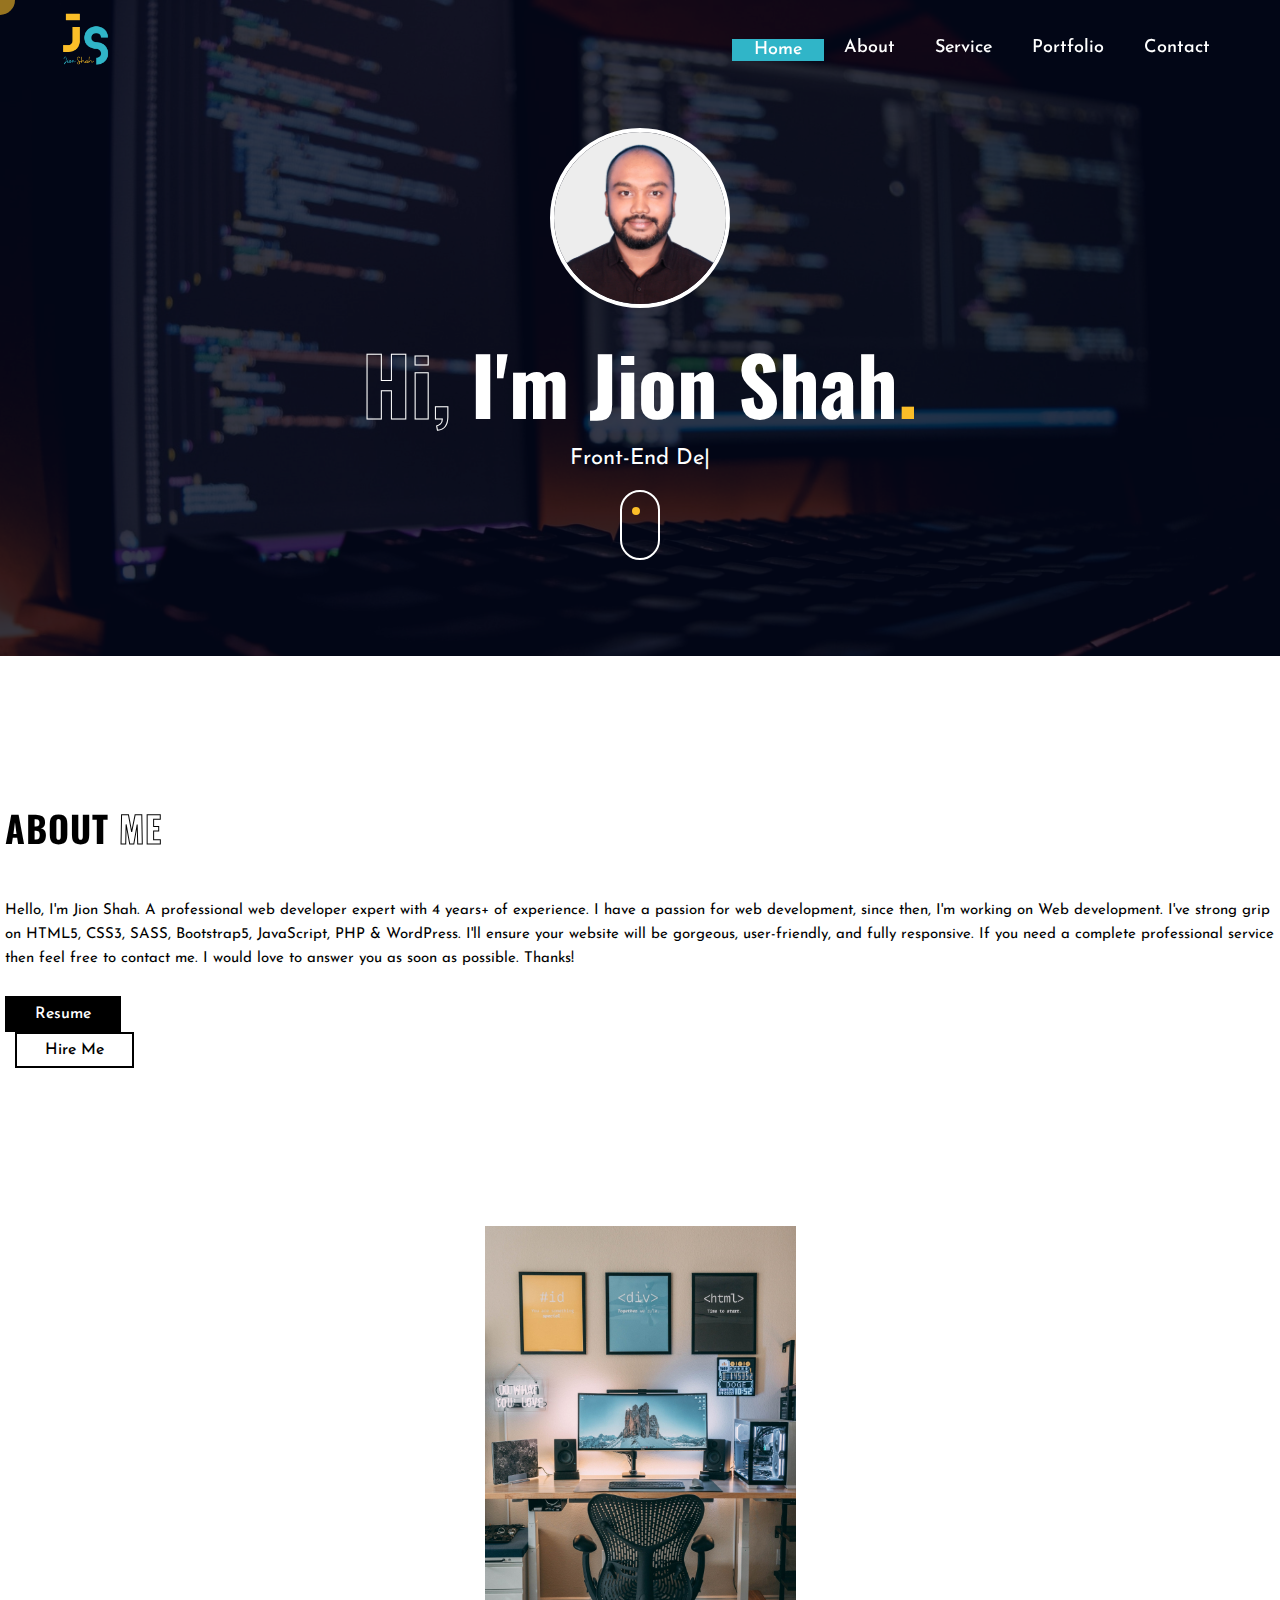
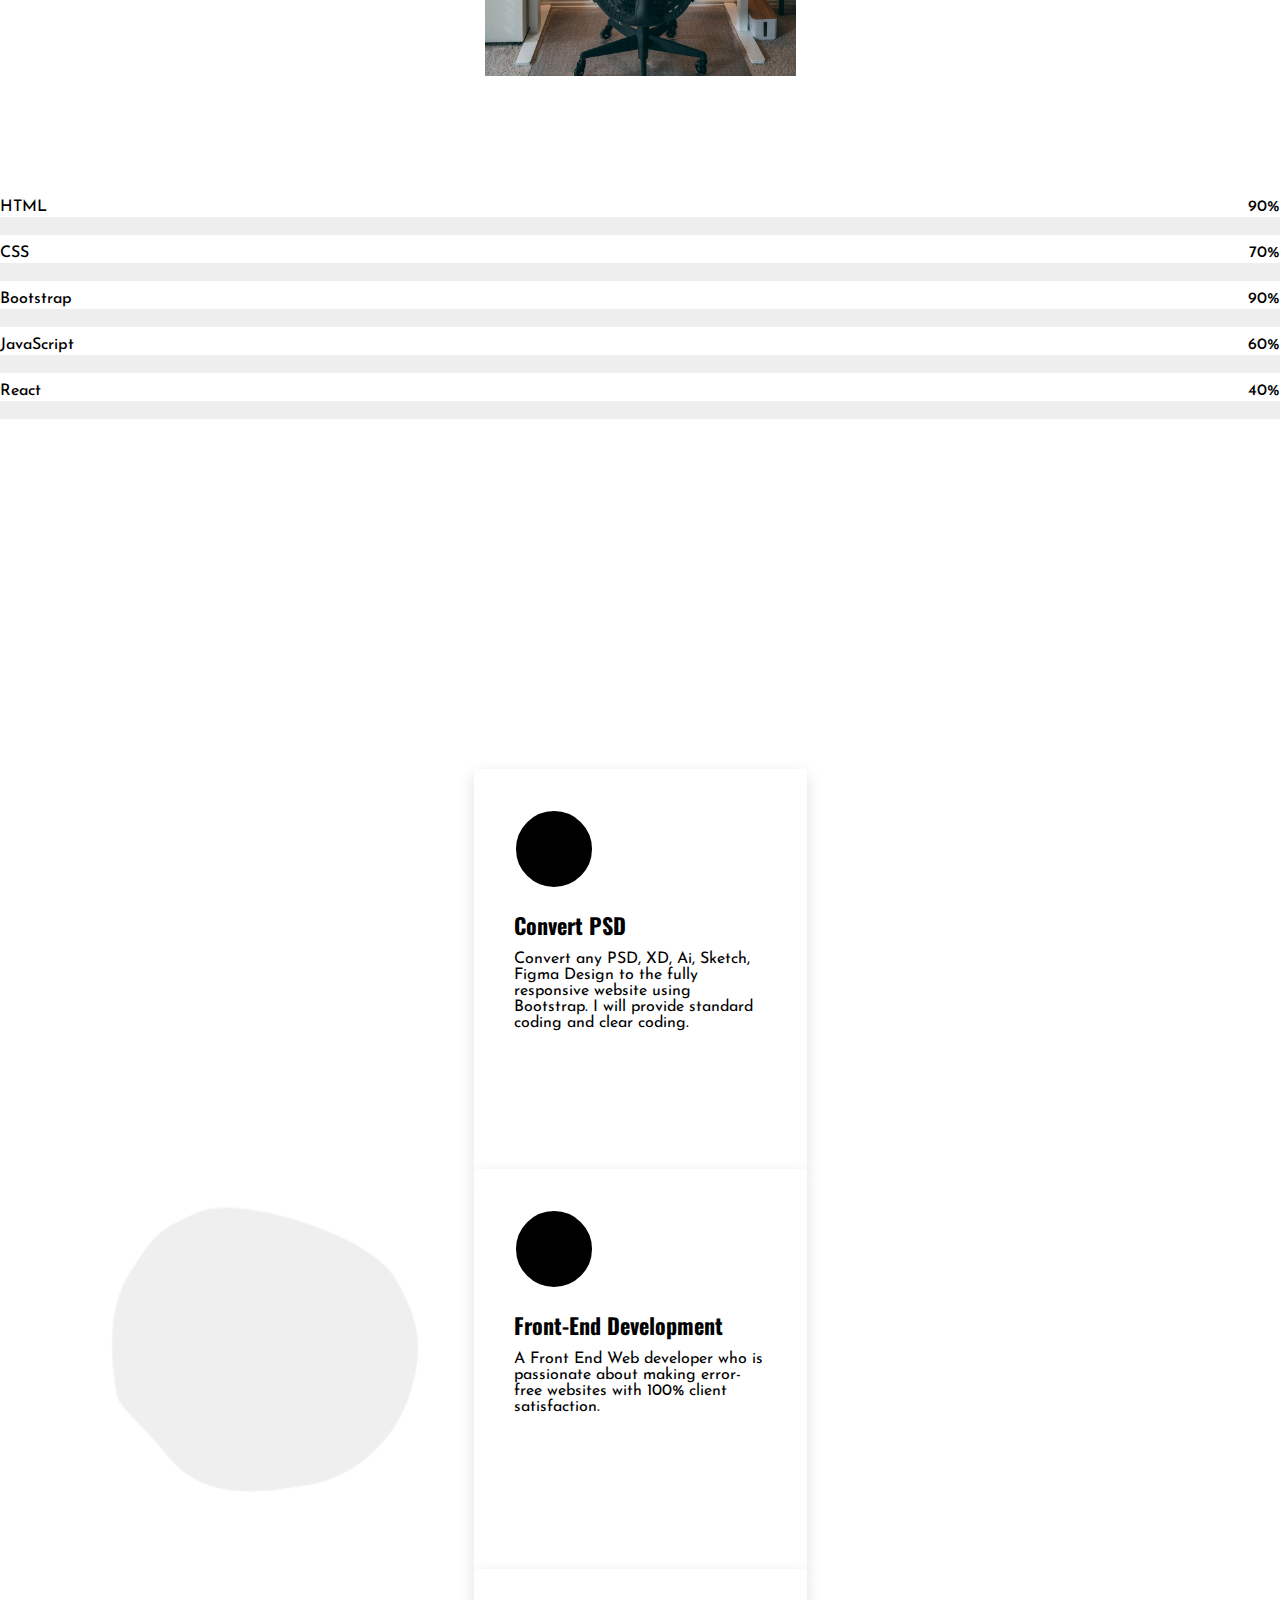
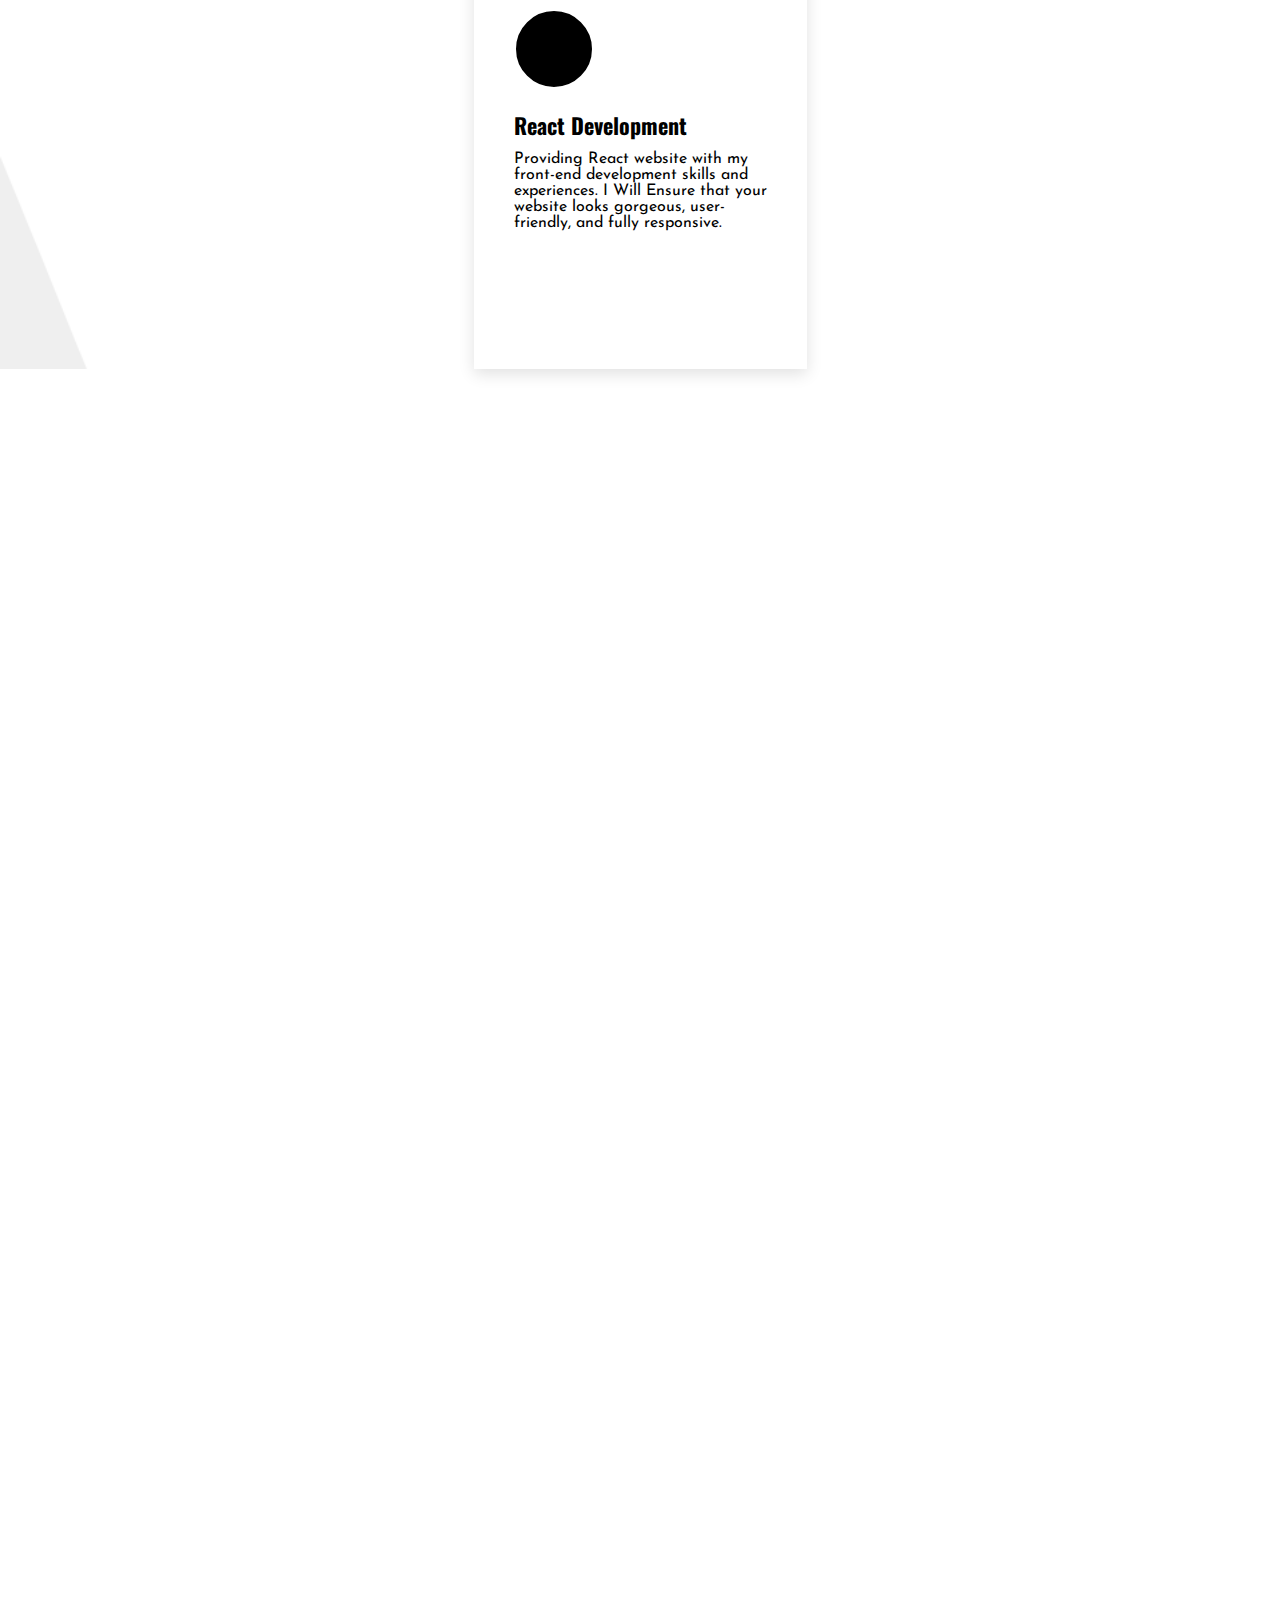
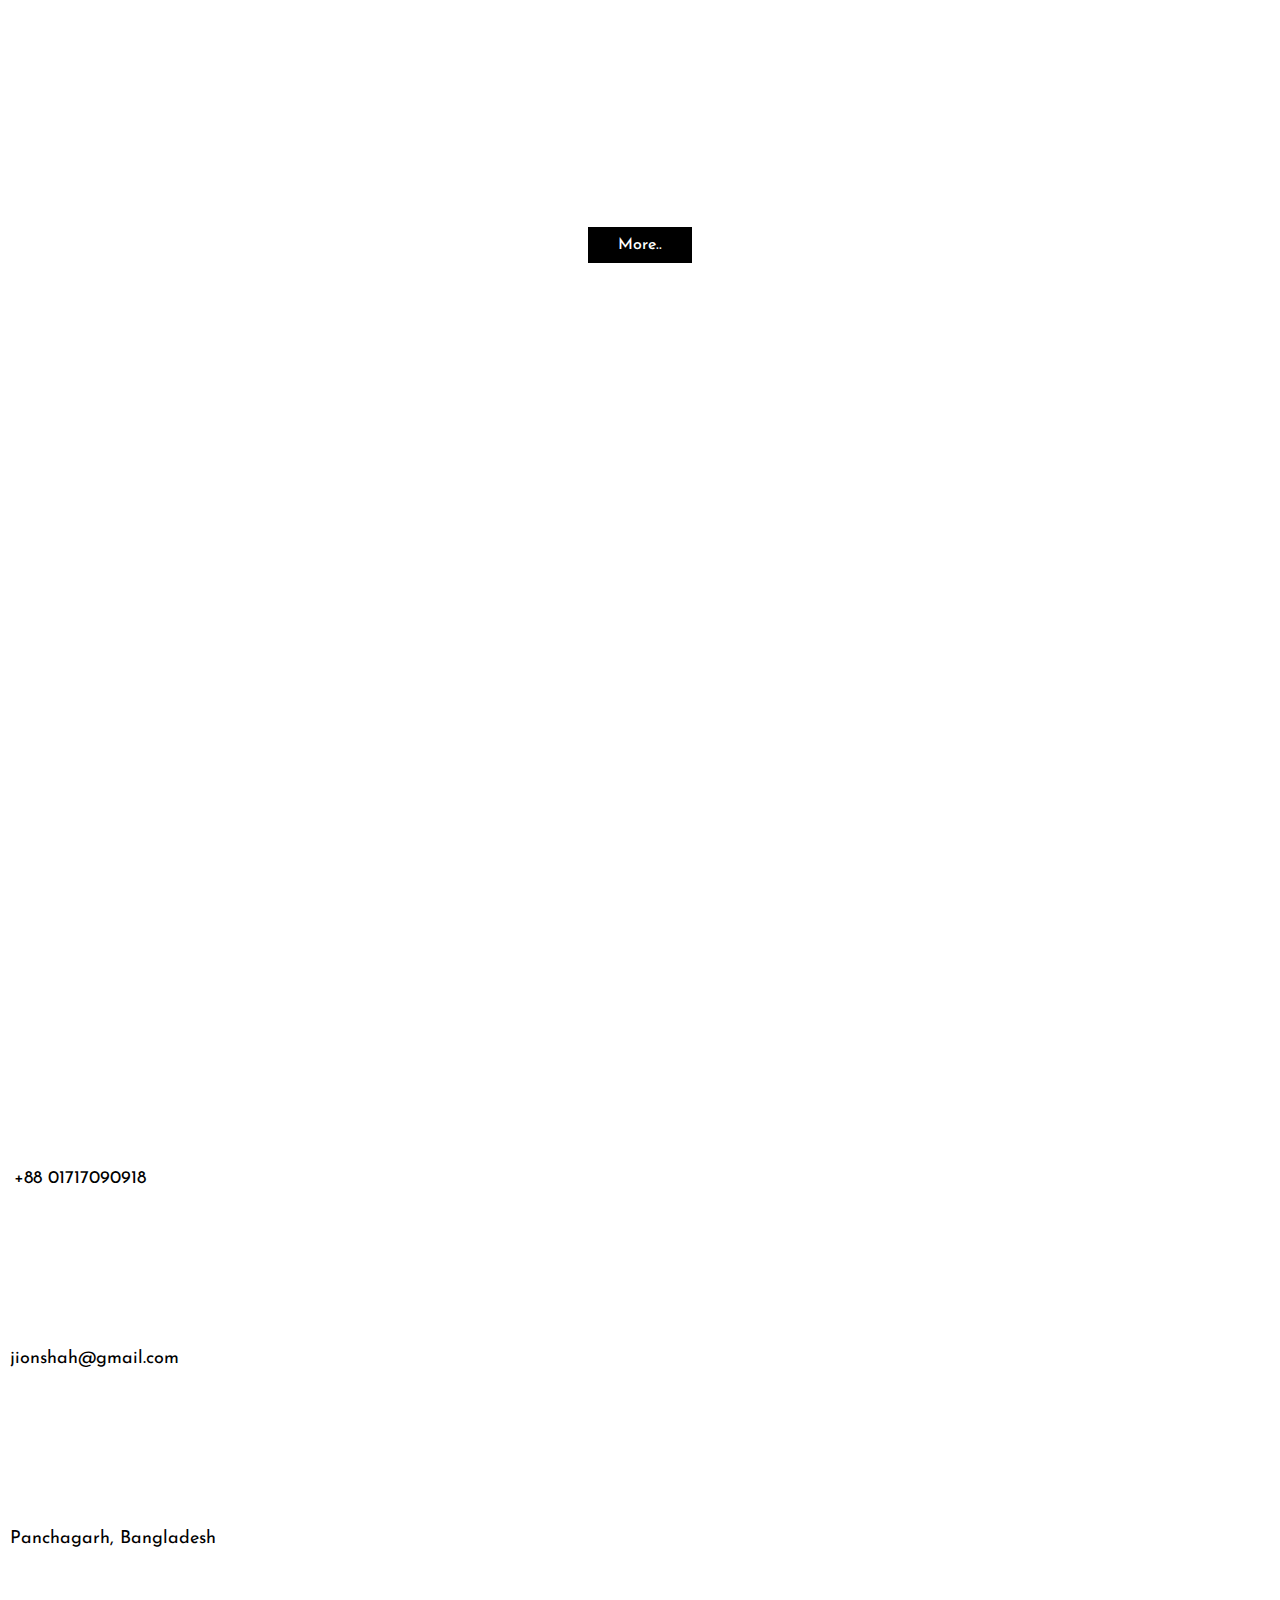
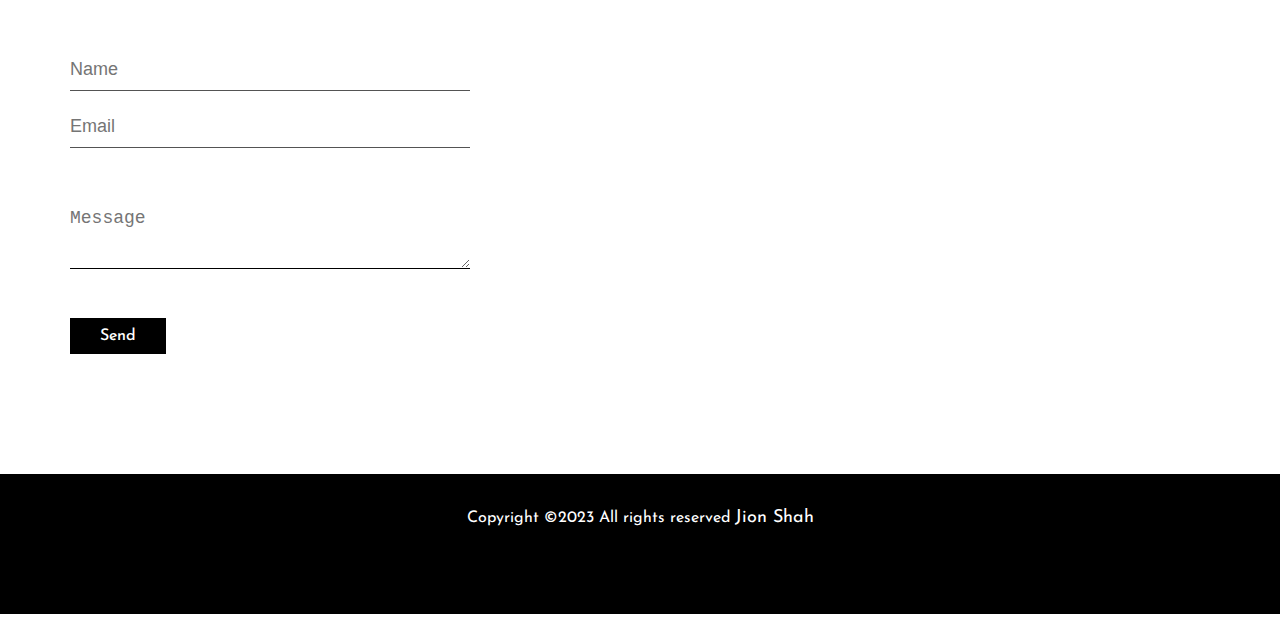
==== index.html @ 7e067d0f "portfolio" ====
<!DOCTYPE html>
<html lang="en">
  <head>
    <meta charset="utf-8" />
    <meta name="viewport" content="width=device-width, initial-scale=1" />
    <title>Jion Shah</title>
    <!-- Swiper CSS -->
    <link rel="stylesheet" href="css/swiper-bundle.min.css">
    <!-- CSS -->
    <link rel="stylesheet" href="css/Global.css" />
    <link rel="stylesheet" href="css/Nav.css" />
    <link rel="stylesheet" href="css/Main.css" />
    <link rel="stylesheet" href="css/About.css" />
    <link rel="stylesheet" href="css/Service.css" />
    <link rel="stylesheet" href="css/Portfolio.css" />
    <link rel="stylesheet" href="css/Testimonials.css" />
    <link rel="stylesheet" href="css/Contact.css" />
    <link rel="stylesheet" href="css/Footer.css" />
    <!-- Fav Icon -->
    <link
    rel="shortcut icon"
    href="assets/image/logo/Logo.png"
    type="image/x-icon"
    />
    <!-- Bootstrap -->
    <link
    href="https://cdn.jsdelivr.net/npm/bootstrap@5.2.2/dist/css/bootstrap.min.css"
    rel="stylesheet"
    integrity="sha384-Zenh87qX5JnK2Jl0vWa8Ck2rdkQ2Bzep5IDxbcnCeuOxjzrPF/et3URy9Bv1WTRi"
    crossorigin="anonymous"
    />
    <!-- Font Awesome -->
    <link rel="stylesheet" href="https://cdnjs.cloudflare.com/ajax/libs/font-awesome/6.4.0/css/all.min.css" integrity="sha512-iecdLmaskl7CVkqkXNQ/ZH/XLlvWZOJyj7Yy7tcenmpD1ypASozpmT/E0iPtmFIB46ZmdtAc9eNBvH0H/ZpiBw==" crossorigin="anonymous" referrerpolicy="no-referrer" />
    <!-- AOS -->
    <link rel="stylesheet" href="https://unpkg.com/aos@next/dist/aos.css" />
    <!-- Google_Font -->
    <link rel="preconnect" href="https://fonts.googleapis.com">
    <link rel="preconnect" href="https://fonts.gstatic.com" crossorigin>
    <link href="https://fonts.googleapis.com/css2?family=Josefin+Sans:wght@400;500&family=Oswald:wght@500;700&display=swap" rel="stylesheet">
  </head>
  <body>
    <!-- preloader -->
    <div id="preloader"></div>
    <!-- NAVBAR START -->
    <header id="navbar">
      <div class="Brand">
        <a href="#">
          <img src="./assets/image/logo/Logo.png" alt="">
        </a>
      </div>
      <div class="menu">
        <div class="btn">
          <i class="fas fa-times close-btn"></i>
        </div>
        <ul>
          <li class="links"><a href="#">Home</a></li>
          <li class="links"><a href="#about">About</a></li>
          <li class="links"><a href="#service">Service</a></li>
          <li class="links"><a href="#portfolio">Portfolio</a></li>
          <li class="links"><a href="#contact">Contact</a></li>
        </ul>
      </div>
      <div class="btn">
        <i class="fas fa-bars menu-btn"></i>
      </div>
    </header>
    <!-- NAVBAR END -->
    <!-- MAIN SECTION START -->
    <section id="home">
      <div class="bg_img">
        <div class="overlay">
          <div class="myImg">
            <img src="assets/image/Jion1.1OffWhite.png" alt="Jion" />
          </div>
          <div class="myImgText">
            <h1><span class="hi">Hi,</span> I'm Jion Shah<span class="dot">.</span></h1>
            <p><span class="effect"></span></p>
            <div class="s_icon">
              <a class="icon-scroll" href="#about"></a>
            </div>
          </div>
        </div>
      </div>
    </section>
    <!-- MAIN SECTION END -->
    <!-- ABOUT SECTION START -->
    <section id="about">
      <div class="container">
        <div class="row">
          <div class="col-lg-4 col-md-6">
            <div class="about">
              <div class="about_text">
                <h3 data-aos="fade-down">About <span>Me</span></h3>
                <span data-aos="fade-up" class="line0"></span>
                <span data-aos="fade-up" class="line"></span>
                <p>
                  Hello, I'm Jion Shah. A professional web developer expert with
                  4 years+ of experience. I have a passion for web development,
                  since then, I'm working on Web development. I've strong grip
                  on HTML5, CSS3, SASS, Bootstrap5, JavaScript, PHP & WordPress.
                  I'll ensure your website will be gorgeous, user-friendly, and
                  fully responsive. If you need a complete professional service
                  then feel free to contact me. I would love to answer you as
                  soon as possible. Thanks!
                </p>
                <div id="main_btn" class="d-inline-block">
                  <a href="https://jionshah01.github.io/jionshah.github.io/assets/Resume.pdf"><button class="main_btn">Resume</button></a>
                </div>
                <div id="solid_btn">
                  <a href="https://www.fiverr.com/users/jion_shah/seller_dashboard" target="_blank"><button class="solid_btn">Hire Me</button></a>
                </div>
              </div>
            </div>
          </div>

          <div class="col-lg-4 col-md-6 ap">
            <div id="about_pic">
              <div class="pic">
                <img src="assets/image/about_pic.jpg" alt="Photo" />
              </div>
            </div>
          </div>

          <div class="col-lg-4 col-md-6">
            <div class="skills">
              <div class="skill_item">
                <h3 data-aos="fade-down">Skills</h3>
                <span data-aos="fade-up" class="line0"></span>
                <span data-aos="fade-up" class="line"></span>

                <div class="skill_progress">
                  <div id="skill_section">
                    <div class="info">
                      <p>HTML</p>
                      <p>90%</p>
                    </div>
                    <div class="progress">
                      <div class="progress_bar" data-progress="90"></div>
                    </div>
                  </div>
                  <div id="skill_section">
                    <div class="info">
                      <p>CSS</p>
                      <p>70%</p>
                    </div>
                    <div class="progress">
                      <div class="progress_bar" data-progress="70"></div>
                    </div>
                  </div>
                  <div id="skill_section">
                    <div class="info">
                      <p>Bootstrap</p>
                      <p>90%</p>
                    </div>
                    <div class="progress">
                      <div class="progress_bar" data-progress="90"></div>
                    </div>
                  </div>
                  <div id="skill_section">
                    <div class="info">
                      <p>JavaScript</p>
                      <p>60%</p>
                    </div>
                    <div class="progress">
                      <div class="progress_bar" data-progress="60"></div>
                    </div>
                  </div>
                  <div id="skill_section">
                    <div class="info">
                      <p>React</p>
                      <p>40%</p>
                    </div>
                    <div class="progress">
                      <div class="progress_bar" data-progress="40"></div>
                    </div>
                  </div>
                </div>
              </div>
            </div>
          </div>
        </div>
      </div>
    </section>
    <!-- ABOUT SECTION END -->
    <!-- SERVICE SECTION START -->
    <section id="service">
        <div class="container">
          <div class="service">
            <h3 data-aos="fade-down" ><span>My</span> Service</h3>
            <span data-aos="fade-up" class="mid_line0"></span>
            <span data-aos="fade-up" class="mid_line"></span>
              <div class="service_all_box">
                <div class="row">
                  <div class="col-lg-4 col-md-12">
                    <div class="box"> 
                      <i class="fa-sharp fa-solid fa-palette"></i>
                      <div class="content">
                        <h4>Convert PSD</h3>
                        <p>Convert any PSD, XD, Ai, Sketch, Figma Design to the fully responsive website using Bootstrap. I will provide standard coding and clear coding.</p>
                      </div>
                    </div>
                  </div>
                  <div class="col-lg-4 col-md-12">
                    <div class="box">
                      <i class="fa-solid fa-code"></i>
                      <div class="content">
                        <h4>Front-End Development</h3>
                        <p>A Front End Web developer who is passionate about making error-free websites with 100% client satisfaction.</p>
                      </div>
                    </div>
                  </div>
                  <div class="col-lg-4 col-md-12">
                    <div class="box">
                      <i class="fa-brands fa-react"></i>
                      <div class="content">
                        <h4>React Development</h3>
                        <p>Providing React website with my front-end development skills and experiences. I Will Ensure that your website looks gorgeous, user-friendly, and fully responsive.</p>
                      </div>
                    </div>
                  </div>
                </div>
              </div>
          </div>
        </div>
      </section>
        <!-- SERVICE SECTION END -->
        <!-- PORTFOLIO SECTION START -->
    <section id="portfolio">
        <div class="container">
          <div class="portfolio">
            <h3 data-aos="fade-down">Por<span>tfo</span>lio</h3>
            <span data-aos="fade-up" class="mid_line0"></span>
            <span data-aos="fade-up" class="mid_line"></span>
            <div class="isotope">
              <div class="row">
                <div class="col-xl-12">
                  <div class="portfolio_menu">
                    <!-- <button class="active" data-filter="*">All</button>
                    <button data-filter=".latest">Latest</button>
                    <button data-filter=".personal">Personal</button>
                    <button data-filter=".ecommerce">E-commerce</button>
                    <button data-filter=".business">Business</button>
                    <button data-filter=".blog">Blog</button>
                    <button data-filter=".portfolio">Portfolio</button> -->
                  </div>
                </div>
              </div>
              <div class="row grid">
                <div class="col-xl-4 col-md-6 grid-item latest" data-aos="fade-up">
                  <div class="portfolio-img mb-5">
                    <div class="scroll-img">
                      <div class="img img5">
                        <div class="overlay">
                          <a href="https://djabba.dk/" target="_blank" class="button">Live Demo</a>
                        </div>
                      </div>
                    </div>
                  </div>
                </div>
                <div class="col-xl-4 col-md-6 grid-item latest" data-aos="fade-up">
                  <div class="portfolio-img mb-5">
                    <div class="scroll-img">
                      <div class="img img6">
                        <div class="overlay">
                          <a href="https://stemy.io/" target="_blank" class="button">Live Demo</a>
                        </div>
                      </div>
                    </div>
                  </div>
                </div>
                <div class="col-xl-4 col-md-6 grid-item latest" data-aos="fade-up">
                  <div class="portfolio-img mb-5">
                    <div class="scroll-img">
                      <div class="img img7">
                        <div class="overlay">
                          <a href="https://jionshah01.github.io/devsdot.github.io" target="_blank" class="button">Live Demo</a>
                        </div>
                      </div>
                    </div>
                  </div>
                </div>
              </div>
              <div id="main_btn" class="pbd">
                <a href="https://jionshah01.github.io/jionshah.github.io/morePortfolio.html"><button class="main_btn">More..</button></a>
              </div>
            </div>
          </div>
        </div>
      </section>
      <!-- PORTFOLIO SECTION END -->
      <!-- TESTIMONIALS SECTION START -->
      <div id="testimonials">
        <h3 data-aos="fade-down">Test<span>imon</span>ials</h3>
        <span data-aos="fade-up" class="mid_line0"></span>
        <span data-aos="fade-up" class="mid_line"></span>
        <div class="container">
          <div class="row">
            <div class="col-md-12">
              <div class="testimonial swiper mySwiper" data-aos="zoom-in">
                <div class="test-content swiper-wrapper">
                  <div class="slide swiper-slide">
                    <div class="test_detail">
                      <div class="img">
                        <img class="client" src="./assets/image/clients/abba.webp" alt="#">
                      </div>
                      <div class="test_text">
                        <i class="fa-solid fa-quote-left"></i><p>A VERY talented young guy that is very good at his work. He delivers extremely fast and does listen to your needs. I'm actually blown away. He is VERY good. I will definitely work with him next time I have something that has to be done.</p>
                        <h4>Abba</h4>
                        <div class="clientCountry">
                          <img src="assets/image/clients/denmark.svg" alt="BD">
                          <span>Denmark</span>
                        </div>
                      </div>
                    </div>
                  </div>
                  <div class="slide swiper-slide">
                    <div class="test_detail">
                      <div class="img">
                        <img class="client" src="./assets/image/clients/rashed Kamal.jpg" alt="#">
                      </div>
                      <div class="test_text">
                        <p>Jion is a talented front-end developer who is dedicated to delivering top-notch work to his clients. Throughout the development process, He was fast responsive, communicative, and dedicated to ensuring that my website looked and functioned perfectly. If you're looking for a front-end developer who is talented and reliable, and committed to finding solutions, and want maximum bang for the buck, Jion is The guy.</p>
                        <h4>Rashed Kamal</h4>
                        <div class="clientCountry">
                          <img src="assets/image/clients/malaysia.svg" alt="BD">
                          <span>Malaysia</span>
                        </div>
                      </div>
                    </div>
                  </div>
                  <div class="slide swiper-slide">
                    <div class="test_detail">
                      <div class="img">
                        <img class="client" src="./assets/image/clients/anik.jpg" alt="#">
                      </div>
                      <div class="test_text">
                        <i class="fa-solid fa-quote-left"></i><p>I recently worked with Jion on my website's front end, and I have to say, I was blown away by his expertise.  He has a keen eye for design and was able to find better ways to solve design-related issues that I hadn't even considered. Thanks, Jion, for all your hard work and dedication to bringing my website to life. My next personal portfolio website, I’ll get it developed with you. 
                          Looking forward to a long-term work commitment.</p>
                        <h4>Anik Mustafa</h4>
                        <div class="clientCountry">
                          <img src="assets/image/clients/bd.svg" alt="BD">
                          <span>Bangladesh</span>
                        </div>
                      </div>
                    </div>
                  </div>
                </div>
                  <div class="swiper-button-next nav-btn"></div>
                  <div class="swiper-button-prev nav-btn"></div>
                  <div class="swiper-pagination"></div>
              </div>
            </div>
          </div>
        </div>         
      </div>
      <!-- TESTIMONIALS SECTION END -->
      <!-- CONTACT SECTION START -->
    <section id="contact">
      <h3 data-aos="fade-down">Get <span>in</span> touch</h3>
      <span data-aos="fade-up" class="mid_line0"></span>
      <span data-aos="fade-up" class="mid_line"></span>
      <div class="container">
        <div class="row contact">
          <div class="col-lg-6 col-md-12">
            <div class="contact_left">
              <div class="contact_info">
                <span>
                  <i class="fa-solid fa-mobile-button"></i>
                  <a href="">+88 01717090918</a>
                </span>
                <span>
                  <i class="fa-sharp fa-solid fa-envelope-open-text"></i>
                  <a href="">jionshah@gmail.com</a>
                </span>
                <span>
                  <i class="fa-sharp fa-solid fa-location-dot"></i>
                  <a href="">Panchagarh, Bangladesh</a>
                </span>
              </div>
            </div>
          </div>
          <div class="col-lg-6 col-md-12">
            <div class="contact_form">
              <form action="https://formsubmit.co/jionshah@gmail.com" method="POST">
              <!-- <form action="https://formsubmit.co/el/moriti" method="POST"> -->
                <!-- <div class="name"> -->
                  <input type="text" name="Name" placeholder="Name" required/>
                <!-- </div> -->
                <!-- <div class="email"> -->
                  <input type="email" name="Email" placeholder="Email" required/>
                <!-- </div> -->
                <!-- <div class="massage"> -->
                  <textarea name="Message" type="message" cols="30" rows="3" placeholder="Message"></textarea>
                <!-- </div> -->
                <div id="main_btn">
                  <!-- <a href=""> -->
                    <button type="submit" class="main_btn" target="_blank">Send</button>
                  <!-- </a> -->
                </div>
              </form>
            </div>
          </div>
        </div>
      </div>
    </section>
    <!-- CONTACT SECTION END -->
    <!-- BOTTOM CORNER ARROW -->
    <div class="btm_corner_arrow">
      <a class="gotopbtn" href="#"><i class="fa-solid fa-arrow-up"></i></a>
    </div>
    <!-- FOTER START -->
    <section id="footer">
      <div class="row footer_part">
        <div class="col-md-12">
          <div class="social_links">
            <a
              href="https://web.facebook.com/jionshah01?mibextid=LQQJ4d&_rdc=1&_rdr"
              target="_blank"
              ><i class="fa-brands fa-facebook-f"></i
            ></a>
            <a href="https://www.instagram.com/jionshah/" target="_blank"
              ><i class="fa-brands fa-instagram"></i
            ></a>
            <a href="https://twitter.com/jionshah01" target="_blank"
              ><i class="fa-brands fa-twitter"></i
            ></a>
            <a href="https://www.linkedin.com/in/jionshah01/" target="_blank"
              ><i class="fa-brands fa-linkedin-in"></i
            ></a>
          </div>
          <div class="up">
            <p>
              Copyright &copy;2023 All rights reserved <a target="_blank" href="https://www.fiverr.com/users/jion_shah">Jion Shah</a>
            </p>
          </div>
        </div>
      </div>
    </section>
    <!-- FOTER END -->

    <!-- 
    - #CUSTOM CURSOR
  -->

    <div class="cursor" data-cursor></div>

    <!-- Swiper JS -->
    <script src="js/swiper-bundle.min.js"></script>

    <!-- Jquary CDN -->
    <script
      src="https://code.jquery.com/jquery-3.6.1.js"
      integrity="sha256-3zlB5s2uwoUzrXK3BT7AX3FyvojsraNFxCc2vC/7pNI="
      crossorigin="anonymous"
    ></script>
    <!-- Writing text Effect -->
    <script src="js/typed.min.js"></script>
    <!-- isotope -->
    <script src="js/isotope.pkgd.min.js"></script>
    <!-- JavaScript -->
    <script src="js/script.js"></script>

    <!-- Typing Effect -->
    <script>
      let typed = new Typed(".effect", {
        strings: ["Front-End Developer.", "React Developer.", "Freelancer."],
        typeSpeed: 50,
        backSpeed: 50,
        loop: true,
      });
    </script>

    <!-- ASO Data -->
    <script src="https://unpkg.com/aos@next/dist/aos.js"></script>
    <script>
      AOS.init({
        offset: 80,
        duration: "600",
      });
    </script>

    <!-- Bootstrap -->
    <script
      src="https://cdn.jsdelivr.net/npm/bootstrap@5.2.2/dist/js/bootstrap.bundle.min.js"
      integrity="sha384-OERcA2EqjJCMA+/3y+gxIOqMEjwtxJY7qPCqsdltbNJuaOe923+mo//f6V8Qbsw3"
      crossorigin="anonymous"
    ></script>
    <!-- preloader -->
    <script>
      var loader = document.getElementById("preloader");
        window.addEventListener("load", function(){
          loader.style.display = "none";
        })
    </script>
  </body>
</html>
---- css/Global.css ----
html {
  scroll-behavior: smooth;
}
/* Define Some Variable */
:root {
  --primary-color: #01d28e;
  --sky-color: #30B5C8;
  --yellow-color: #FBBE28;
  --ash-color: #eeeeee;
  --black-color: #000000;
  --white-color: #ffffff;
}
* {
  margin: 0;
  padding: 0;
  box-sizing: border-box;
}
h1,
h2,
h3,
h4,
h5,
h6 {
  margin: 0;
  padding: 0;
  font-family: 'Oswald', sans-serif;
}
a {
  text-decoration: none !important;
}
p,
a,
li,
button {
  margin: 0;
  padding: 0;
  font-family: 'Josefin Sans', sans-serif;
}
/* BUTTON START */
#solid_btn {
  display: inline-block;
  margin-left: 10px;
}
#solid_btn .solid_btn {
  border: 2px solid var(--black-color);
  color: var(--black-color);
  background: var(--white-color);
  padding: 8px 28px;
  font-size: 16px;
  border-radius: 0;
  font-weight: 500;
}
#main_btn .main_btn {
  border: 2px solid var(--black-color);
  color: var(--black-color);
  background: var(--black-color);
  padding: 8px 28px;
  font-size: 16px;
  border-radius: 0;
  transition: ease-out 0.3s;
  position: relative;
  z-index: 1;
  font-weight: 500;
}
button.main_btn:hover {
  cursor: pointer;
  border: 2px solid var(--black-color);
}
#main_btn .main_btn {
  color: var(--white-color);
  transition: 0.3s;
}
#main_btn .main_btn:hover {
  color: var(--black-color);
}
.main_btn::before {
  content: "";
  transition: 0.5s all ease;
  position: absolute;
  top: 0;
  left: 50%;
  right: 50%;
  bottom: 0;
  opacity: 0;
  background-color: var(--white-color);
}
.main_btn:hover:before {
  transition: 0.5s all ease;
  left: 0;
  right: 0;
  opacity: 1;
  z-index: -1;
}
/* BUTTON END */

.line0 {
  height: 3px;
  width: 90px;
  display: block;
  background-color: var(--black-color);
  text-align: center;
  margin-bottom: 10px;
  margin-top: 4px;
}
.line {
  height: 3px;
  width: 50px;
  display: block;
  background-color: var(--black-color);
  text-align: center;
}
.mid_line0 {
  height: 3px;
  width: 140px;
  display: block;
  background-color: var(--black-color);
  margin: auto;
  margin-top: 4px;
}
.mid_line {
  height: 3px;
  width: 60px;
  display: block;
  background-color: var(--black-color);
  margin: auto;
  margin-top: 10px;
}
/* BOTTOM CORNER ARROW */
.gotopbtn {
  position: fixed;
  width: 50px;
  height: 50px;
  background: var(--sky-color);
  bottom: 15px;
  right: 30px;
  text-align: center;
  line-height: 50px;
  color: #fff;
  font-size: 22px;
  box-shadow: 0 5px 15px rgba(0, 0, 0, 0.2);
  opacity: 0;
  transition: all 0.5s;
}
.gotopbtn i{
  line-height: 1.8;
} 
.btm_corner_arrow a:hover {
  color: #fff;
}
.gotopbtn.active {
  bottom: 30px;
  opacity: 1;
}
#preloader{
  background: #000 url(../assets/image/preloader.gif) no-repeat center center;
  background-size: 30%;
  height: 100vh;
  width: 100%;
  position: fixed;
  z-index: 1000;
}
.cursor {
  display: block;
  position: fixed;
  top: 0;
  left: 0;
  width: 30px;
  height: 30px;
  background-color: var(--yellow-color);
  border-radius: 50%;
  transform: translate(-50%, -50%);
  opacity: 0;
  pointer-events: none;
  z-index: 1000;
  transition: all .3s cubic-bezier(.165, .84, .44, 1);
}

body:hover .cursor { opacity: 0.6; }

body .cursor.hovered {
  transform: translate(-50%, -50%) scale(1.3);
  opacity: 0.75;
}
@media (max-width: 575px) {
  .gotopbtn {
    width: 36px;
    height: 36px;
    bottom: 10px;
    right: 20px;
    line-height: 40px;
    font-size: 18px;
  }
  .gotopbtn.active {
    bottom: 20px;
  }
}
---- css/Nav.css ----
#navbar {
  z-index: 999;
  position: fixed;
  top: 0;
  left: 0;
  width: 100%;
  display: flex;
  justify-content: space-between;
  align-items: center;
  padding: 5px 50px;
  transition: 0.6s;
  /* background-color: var(--white-color); */
}
/* From-JS */
#navbar.sticky {
  box-shadow: 0 5px 15px rgba(0, 0, 0, .12);
  padding: 0px 50px;
  background: var(--white-color);
}
#navbar.sticky .menu ul li a{
  color: var(--black-color);
}
#navbar .Brand img{
  width: 70px;
}
#navbar .menu {
  position: relative;
  display: flex;
  justify-content: center;
  align-items: center;
}
#navbar .menu ul {
  display: flex;
  list-style-type: none;
  margin-top: 15px;
}
#navbar .menu ul li a {
  position: relative;
  font-size: 18px;
  font-weight: 500;
  margin: 0 20px;
  color: var(--white-color);
}
/* #navbar .menu ul li a:after {
  content: "";
  position: absolute;
  background-color: var(--yellow-color);
  height: 3px;
  width: 0%;
  left: 0;
  bottom: -6px;
  transition: 0.3s;
}
#navbar .menu ul li a:hover:after {
  width: 100%;
}
#navbar .menu ul li a.active:after {
  width: 100%;
} */
#navbar .btn {
  color: var(--white-color);
  font-size: 25px;
  cursor: pointer;
  display: none;
  border: none;
}



.active{
  background: var(--sky-color);
  padding: 2px;
}





@media (max-width: 991px) {
  #navbar .Brand img {
    width: 65px;
  }
  #navbar .btn {
    display: block;
  }
  #navbar.sticky .btn{
    color: var(--black-color);
  }
  #navbar .menu {
    position: fixed;
    background: var(--white-color);
    flex-direction: column;
    width: 35%;
    height: 60vh;
    top: 0;
    right: -100%;
    padding: 80px 50px;
    transition: 0.5s;
    transition-property: right;
  }
  #navbar .menu ul {
    margin: 0;
    padding: 30px 0 0 0;
    display: inline;
  }
  #navbar .menu ul li {
    text-align: center;
  }
  #navbar .menu.active {
    right: 0;
  }
  #navbar .menu .close-btn {
    position: absolute;
    top: 0;
    right: 0;
    margin: 25px;
    color: var(--black-color);
  }
  #navbar .menu ul li a {
    color: var(--black-color);
    display: block;
    font-size: 20px;
    margin: 15px;
    padding: 0 10px;
  }
}
@media (max-width: 575px) {
  #navbar .Brand img {
    width: 50px;
  }
  #navbar {
    padding: 10px 20px;
  }
  #navbar.sticky {
    padding: 5px 20px;
  }
  #navbar .Brand a {
    font-size: 35px;
  }
  #navbar .menu ul li a {
    font-size: 16px;
    margin: 10px;
    padding: 0px 10px;
  }
  #navbar .menu {
    width: 40%;
    height: 45vh;
    padding: 55px 30px;
  }
}
---- css/Main.css ----
.bg_img {
  height: 41rem;
  background: url("../assets/image/Bg_Img_1.jpg");
  background-position: center;
  background-repeat: no-repeat;
  background-size: cover;
  background-attachment: fixed;
}

.overlay {
  /* background: rgba(34, 77, 194, 0.2); */
  background: rgba(2, 8, 27, 0.8);
  top: 0;
  left: 0;
  width: 100%;
  height: 100%;
}
.myImg {
  padding-top: 8rem;
}
.myImg img {
  height: 180px;
  width: 180px;
  border-radius: 50%;
  display: block;
  margin: auto;
  border: 4px solid var(--white-color);
}
.myImgText {
  margin-top: 1rem;
}
.myImgText span.hi {
  color: transparent;
  -webkit-text-stroke: 1px var(--white-color);
}
.myImgText span.dot {
  font-style: 5rem;
  font-weight: 700;
  color: var(--yellow-color);
}
.myImgText h1 {
  color: var(--white-color);
  display: block;
  text-align: center;
  font-size: 5rem;
  font-weight: 700;
}
.myImgText p {
  color: var(--white-color);
  display: block;
  text-align: center;
  font-size: 22px;
  margin-top: 5px;
}
/* MOUSE_SCROLL_START */
@import url("https://fonts.googleapis.com/css?family=Raleway");
.icon-scroll,
.icon-scroll::before {
  position: absolute;
  left: 50%;
  transform: translateX(-50%);
}
.icon-scroll {
  width: 40px;
  height: 70px;
  border: 2px solid var(--white-color);
  border-radius: 25px;
  cursor: pointer;
  margin-top: 20px;
}
.icon-scroll::before {
  content: "";
  width: 8px;
  height: 8px;
  background: var(--yellow-color);
  margin-left: -4px;
  top: 15px;
  border-radius: 50%;
  animation: 1.5s scroll cubic-bezier(0.65, -0.55, 0.25, 1.5) infinite;
}
@keyframes scroll {
  0% {
    opacity: 0;
    transform: translateY(0) scale(0.5);
  }
  10% {
    opacity: 1;
    transform: scale(1);
  }
  100% {
    opacity: 0;
    transform: translateY(30px) scale(0.5);
  }
}
@media (max-width: 575px) {
  .bg_img {
    height: 35rem;
  }
  .myImg img {
    height: 150px;
    width: 150px;
  }
  .myImg {
    padding-top: 6rem;
  }
  .myImgText h1 {
    font-size: 3rem;
  }
  .myImgText p {
    font-size: 18px;
  }
}
---- css/About.css ----
#about {
  min-height: 530px;
  padding: 120px 0 0 0;
}
#about .about {
  height: 450px;
  width: 100%;
}
#about .about .about_text {
  margin: 0 5px;
  padding-top: 25px;
}
#about .about_text h3 {
  margin: 0;
  padding: 0;
  font-size: 36px;
  color: var(--black-color);
  text-transform: uppercase;
  letter-spacing: 1px;
}
#about .about_text h3 > span {
  color: transparent;
  -webkit-text-stroke: 1px var(--black-color);
}
#about .about_text p {
  font-size: 15px;
  font-weight: 400;
  line-height: 1.6;
  margin: 25px 0;
}

#about #about_pic {
  height: 450px;
  width: 100%;
  text-align: center;
}
#about #about_pic .pic img {
  width: 311px;
}

#about .skills {
  height: 450px;
  width: 100%;
  /* background-color: violet; */
}
#about .skills .skill_item {
  padding-top: 25px;
}
#about .skills .skill_item .skill_progress {
  margin: 25px 0;
}
#about .skills h3 {
  margin: 0;
  padding: 0;
  font-size: 36px;
  color: var(--black-color);
  text-transform: uppercase;
  letter-spacing: 1px;
}
#about #skill_section {
  margin-bottom: 10px;
}
#about #skill_section .info {
  display: flex;
  justify-content: space-between;
}
#about #skill_section .info p {
  color: var(--black-color);
  font-size: 16px;
  font-weight: 500;
  margin: 0px 0px 2px 0px;
}
#about #skill_section .progress {
  width: 100%;
  height: 18px;
  border-radius: 0;
  background-color: var(--ash-color);
}
#about #skill_section .progress .progress_bar {
  width: 0;
  opacity: 0;
  background-color: var(--black-color);
  border-radius: 0;
  transition: all 0.5s;
}
@media (max-width: 991px) {
  #about .ap {
    display: none;
  }
}
@media (max-width: 380px) {
  #about .skills .skill_item {
    padding-top: 95px;
  }
}
---- css/Service.css ----
#service {
  background-image: url(../assets/image/Service_Bg2.png);
  min-height: 585px;
  width: 100%;
  background-position: center;
  background-repeat: no-repeat;
  background-size: cover;
  padding: 120px 0 0 0;
}
.service h3 {
  font-size: 36px;
  color: var(--black-color);
  margin: auto;
  text-align: center;
  text-transform: uppercase;
  letter-spacing: 1px;
}
.service h3 > span{
  color: transparent;
  -webkit-text-stroke: 1px var(--black-color);
}
.service .service_all_box {
  margin-top: 50px;
}
.service .box {
  width: 333px;
  height: 400px;
  padding: 40px;
  background: var(--white-color);
  box-shadow: 0 5px 15px rgba(0, 0, 0, .12);
  border-radius: 0px;
  margin: 20px;
  overflow: hidden;
  cursor: pointer;
  margin: auto;
}
.service .box i {
  width: 80px;
  height: 80px;
  color: var(--white-color);
  background: var(--black-color);
  font-size: 32px;
  display: flex;
  justify-content: center;
  align-items: center;
  border-radius: 50%;
  transition: 1s;
  border: 2px solid var(--white-color);
}
.service .box:nth-child(1) i {
  box-shadow: 0 0 0 0 var(--black-color);
  background: var(--black-color);
}
.service .box:nth-child(1):hover i {
  /* box-shadow: 0 0 0 400px var(--primary-color); */
  box-shadow: 0 0 0 400px var(--black-color);
}
.service .box .content {
  position: relative;
  z-index: 1;
  color: var(--black-color);
  transition: 0.5s;
}
.service .box:hover .content {
  color: var(--white-color);
}
.service .box h4 {
  font-size: 22px;
  margin: 20px 0 10px 0;
  padding: 0;
}
.service .box p {
  font-size: 16px;
}
@media (max-width: 1199px) {
  .service .box {
    width: 300px;
  }
  .service .box {
    padding: 25px;
  }
}
@media (max-width: 991px) {
  #service {
    min-height: 85rem;
  }
  .service .box {
    margin-bottom: 35px;
  }
}
---- css/Portfolio.css ----
#portfolio {
  padding: 120px 0 0 0;
}
#portfolio .portfolio h3 > span{
  color: transparent;
  -webkit-text-stroke: 1px var(--black-color);
}
#portfolio .portfolio h3 {
  font-size: 36px;
  color: var(--black-color);
  margin: auto;
  text-align: center;
  text-transform: uppercase;
  letter-spacing: 1px;
}
#portfolio .isotope .portfolio_menu {
  margin: 45px 0;
  text-align: center;
}
#portfolio .isotope .portfolio_menu button {
  color: var(--black-color);
  border: 0;
  background: var(--ash-color);
  font-size: 16px;
  font-weight: 500;
  padding: 5px 15px;
  margin: 0 10px;
}
#portfolio .isotope .portfolio_menu button.active {
  color: var(--white-color);
  background-color: var(--black-color);
}
.portfolio-img .scroll-img {
  margin: 20px;
  background-color: var(--black-color);
  border: 2px solid var(--black-color);
  overflow: hidden;
  position: relative;
  cursor: pointer;
  width: 316px;
  height: 400px;
  transition: 0.1s;
  margin: auto;
}
.portfolio-img .scroll-img:hover {
  border: 2px solid var(--black-color);
}
.portfolio-img .scroll-img .img {
  width: 100%;
  height: 100%;
  transition: 2s;
}
/* PORTFOLIO BOX */
.portfolio-img .scroll-img .img5 {
  background-image: url(../assets/image/projects/djabba.png);
  background-position: top;
  background-size: cover;
}
.portfolio-img .scroll-img .img5:hover {
  background-position: bottom;
}
.portfolio-img .scroll-img .img6 {
  background-image: url(../assets/image/projects/stemy.png);
  background-position: top;
  background-size: cover;
}
.portfolio-img .scroll-img .img6:hover {
  background-position: bottom;
}
.portfolio-img .scroll-img .img7 {
  background-image: url(../assets/image/projects/devsdot.png);
  background-position: top;
  background-size: cover;
}
.portfolio-img .scroll-img .img7:hover {
  background-position: bottom;
}
/* PORTFOLIO BOX */
.portfolio-img .scroll-img .overlay {
  position: absolute;
  top: 0;
  left: 0;
  width: 100%;
  height: 100%;
  background: rgba(0, 0, 0, 0.6);
  display: flex;
  justify-content: center;
  align-items: center;
  opacity: 0;
  transition: 0.5s;
}
.portfolio-img .scroll-img .overlay .button {
  font-size: 16px;
  display: inline-block;
  padding: 10px 30px;
  background: var(--white-color);
  text-align: center;
  color: var(--black-color);
  transition: 0.4s;
  overflow: hidden;
  position: relative;
  box-shadow: 0 5px 15px rgba(53, 53, 53, 0.2);
}
.portfolio-img .scroll-img .overlay:hover {
  opacity: 1;
}
.pbd {
  display: block;
  text-align: center;
  margin-top: 20px;
}
@media (max-width: 991px) {
  #portfolio .isotope .portfolio_menu button {
    font-size: 16px;
    font-weight: 400;
    padding: 2px 10px;
    margin: 0 5px;
  }
}
@media (max-width: 767px) {
  /* Portfolio */
  #portfolio .isotope .portfolio_menu {
    margin: 35px 0;
    text-align: center;
  }
  #portfolio .isotope .portfolio_menu button {
    margin: 5px 5px;
  }
}
---- css/Testimonials.css ----
#testimonials {
    padding: 120px 0 0 0;
}
#testimonials h3{
    margin: 0;
    padding: 0;
    font-size: 36px;
    color: var(--black-color);
    text-transform: uppercase;
    letter-spacing: 1px;
    text-align: center;
}
#testimonials h3 > span{
    color: transparent;
  -webkit-text-stroke: 1px var(--black-color);
}
.testimonial{
    overflow: hidden;
}
.testimonial .test-content .slide .img{
    margin: 13px 0;
}
.testimonial .test-content .slide .client{
    height: 200px;
    width: 200px;
    border-radius: 50% 0 50% 50%;
}
.testimonial .test_detail{
    display: flex;
    box-shadow: 0 5px 15px rgba(0, 0, 0, .2);
    margin: 40px 50px;
    padding: 40px 80px;
}
.testimonial .test_text {
    margin: 0 90px;
}
.testimonial .test_text i{
    font-size: 65px;
    position: absolute;
    color: var(--sky-color);
    margin: -30px -30px;
}
.testimonial .test_text p{
    font-size: 16px;
    position: relative;
}
.testimonial .test_text .clientCountry img{
    width: 26px;
    margin-top: -4px;
}
.testimonial .test_text .clientCountry span{
    font-size: 18px;
    font-family: 'Josefin Sans', sans-serif;
    margin-top: 2px;
}
.testimonial .nav-btn{
    color: var(--sky-color);
}
.testimonial .nav-btn::before,
.testimonial .nav-btn::after{
    font-size: 28px;
}
.swiper-pagination-bullet{
    height: 12px;
    width: 12px;
}
.swiper-pagination-bullet-active{
    height: 15px;
    width: 15px;
    background: var(--yellow-color);
}
@media (max-width: 991px){
    .testimonial .test_detail {
        margin: 40px 0px;
        padding: 28px 20px;
    }
    .testimonial .test_text {
    margin: 0 45px;
    }
    .testimonial .test_detail{
        display: block;
    }
    .testimonial .test-content .slide .img{
        text-align: center;
    }
    .testimonial .test_text {
        margin: 35px 45px;
        text-align: center;
    }
    .testimonial .test_text p {
        padding-top: 30px;
    }
}
@media (max-width: 575px){
    .testimonial .test_detail {
        padding: 20px 0px;
    }
    .testimonial .test_text {
        margin: 0px 45px;
    }
    .testimonial .test_text i {
        margin: -15px -30px;
    }
    .testimonial .test_text p {
        padding-top: 45px;
    }
}
---- css/Contact.css ----
#contact {
  padding: 120px 0 0 0;
}
#contact h3 > span {
  color: transparent;
  -webkit-text-stroke: 1px var(--black-color);
}
#contact h3 {
  font-size: 36px;
  color: #000;
  margin: auto;
  text-align: center;
  text-transform: uppercase;
  letter-spacing: 1px;
}
#contact .contact {
  margin-top: 50px;
  width: 100%;
}
#contact .contact_left .contact_info {
  padding: 0 0 0 0;
}
#contact .contact_left .contact_info span{
  display: block;
  line-height: 6;
}
#contact .contact_info span {
  font-size: 16px;
}
#contact .contact_info span i{
  font-size: 30px;
  color: var(--black-color);
  margin-right: 10px;
  vertical-align: middle;
}
#contact .contact_info span a{
  color: var(--black-color);
  font-size: 18px;
}
#contact .fa-mobile-button{
  margin-left: 4px;
}
#contact .contact_form {
  width: 100%;
}
#contact .contact_form form {
  margin: 20px 0 0 70px;
}
#contact .contact_form input {
  margin: 15px 0;
  display: block;
  outline: none;
  padding: 10px 0;
  background: none;
  font-size: 18px;
  width: 25rem;
  border-width: 0 0 1px 0;
  border-color: var(--black-color);
}
#contact .contact_form textarea {
  margin: 45px 0;
  outline: none;
  background: none;
  font-size: 18px;
  width: 25rem;
  border-width: 0 0 1px 0;
  border-color: var(--black-color);
}
#contact .contact_form textarea {
  outline: none;
}
@media (max-width: 991px) {
  #contact .contact_left .contact_info span {
    text-align: center;
  }
  #contact .contact_form {
    height: 440px;
    text-align: center;
    margin: 0 0 0 10px;
  }
  #contact .contact_form form {
    display: inline-block;
    text-align: center;
    margin: 0;
  }
  #contact .contact_form input {
    font-size: 16px;
    width: 15rem;
  }
  #contact .contact_form textarea {
    font-size: 16px;
    width: 15rem;
  }
}
---- css/Footer.css ----
#footer {
  width: 100%;
  min-height: 140px;
  background: var(--black-color);
  margin: 120px 0 0 0;
}
#footer .footer_part {
  width: 100%;
}
#footer .up p {
  color: var(--white-color);
  font-size: 16px;
  padding: 16px 0 0 0;
  text-align: center;
}
#footer .up a{
  color: var(--white-color);
  font-size: 18px;
}
#footer .up span {
  color: var(--white-color);
  font-size: 18px;
  font-weight: 500;
  font-family: "Josefin Sans", sans-serif;
}
#footer .social_links {
  text-align: center;
  margin-top: 36px;
}

#footer  .social_links i {
  color: var(--white-color);
  font-size: 18px;
  padding: 0px 20px 0px 0;
}
#footer .social_links i:hover {
  color: #e4e4e4;
}
@media (max-width: 1199px) {
  #footer {
    min-height: 180px;
  }
  #footer .left {
    justify-content: center;
  }
  #footer .mid p {
    padding: 0 0 0 0;
  }
  #footer .right .social_links i {
    font-size: 20px;
    padding: 8px 10px 0px 0;
  }
}
@media (max-width: 575px) {
  #footer {
    margin: 0;
  }
  #footer {
    min-height: 200px;
  }
  #footer .footer_part {
    padding: 0 0 0 20px;
  }
}
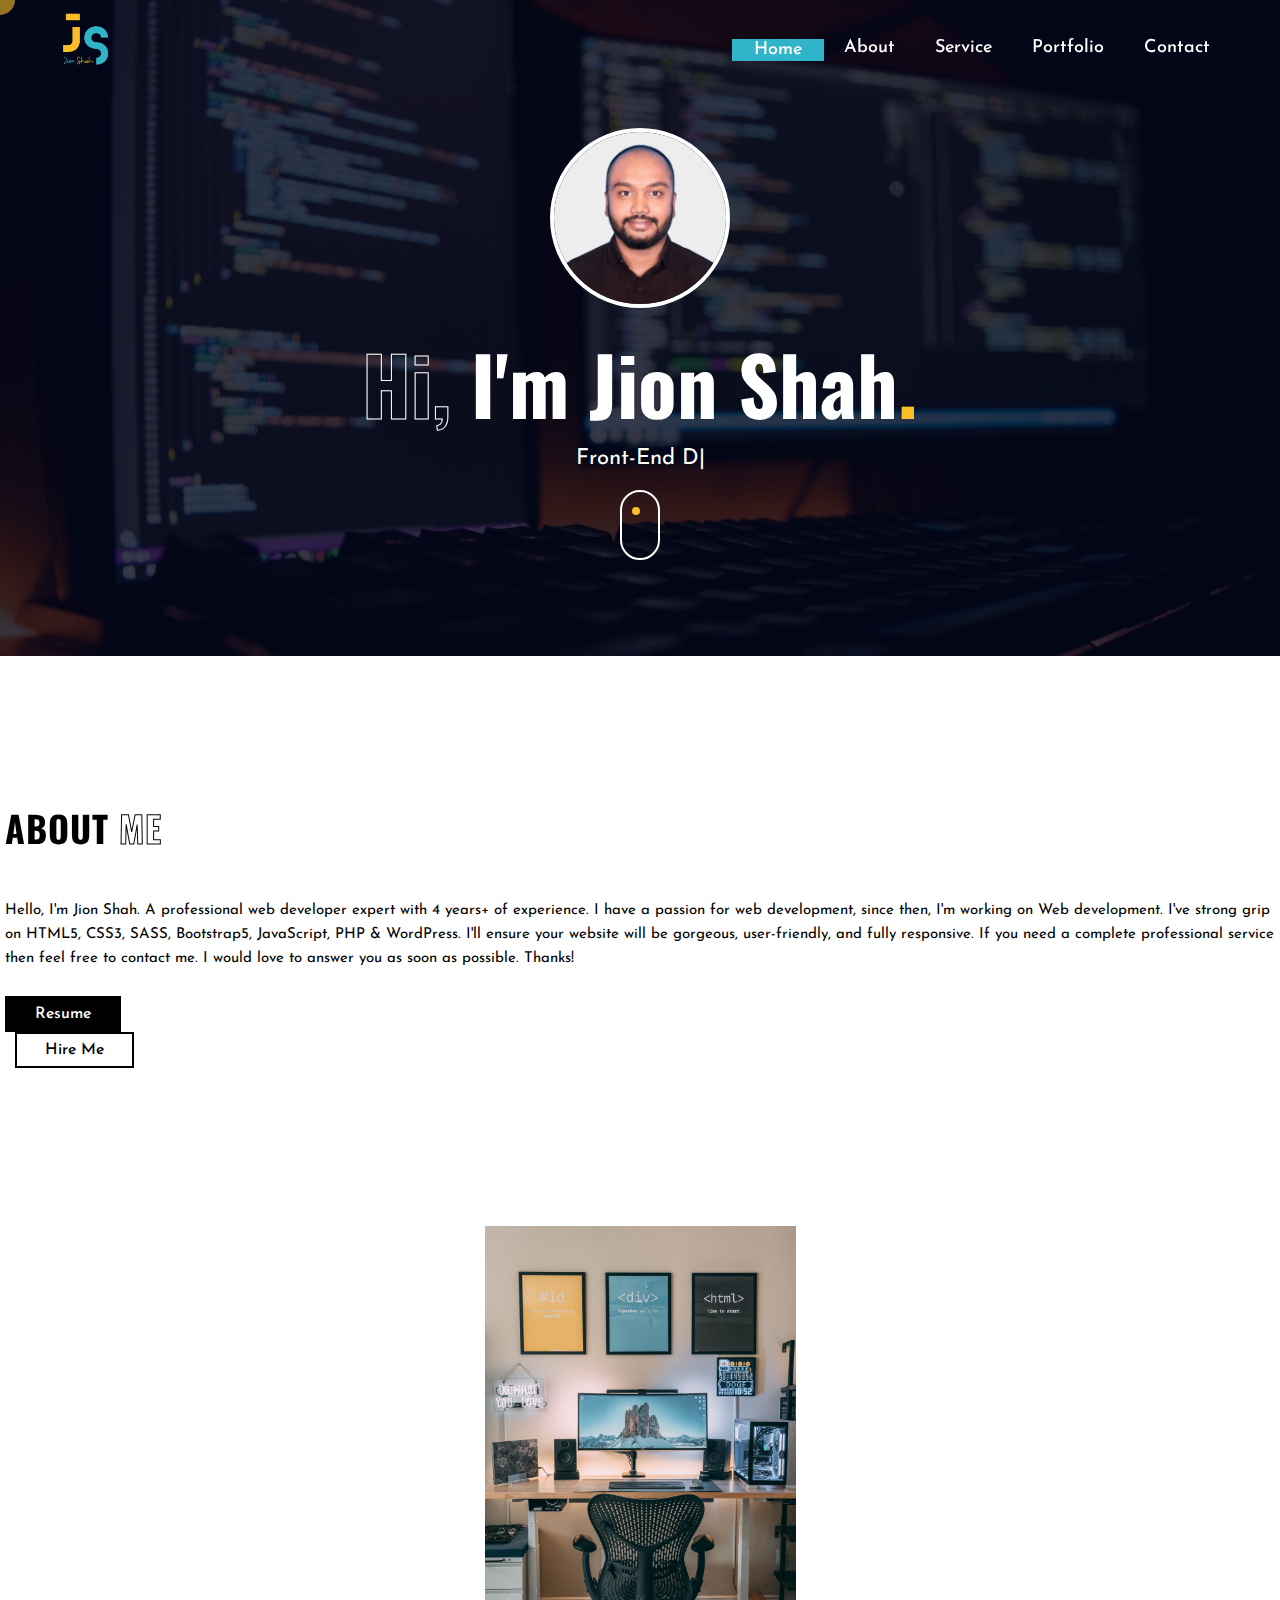
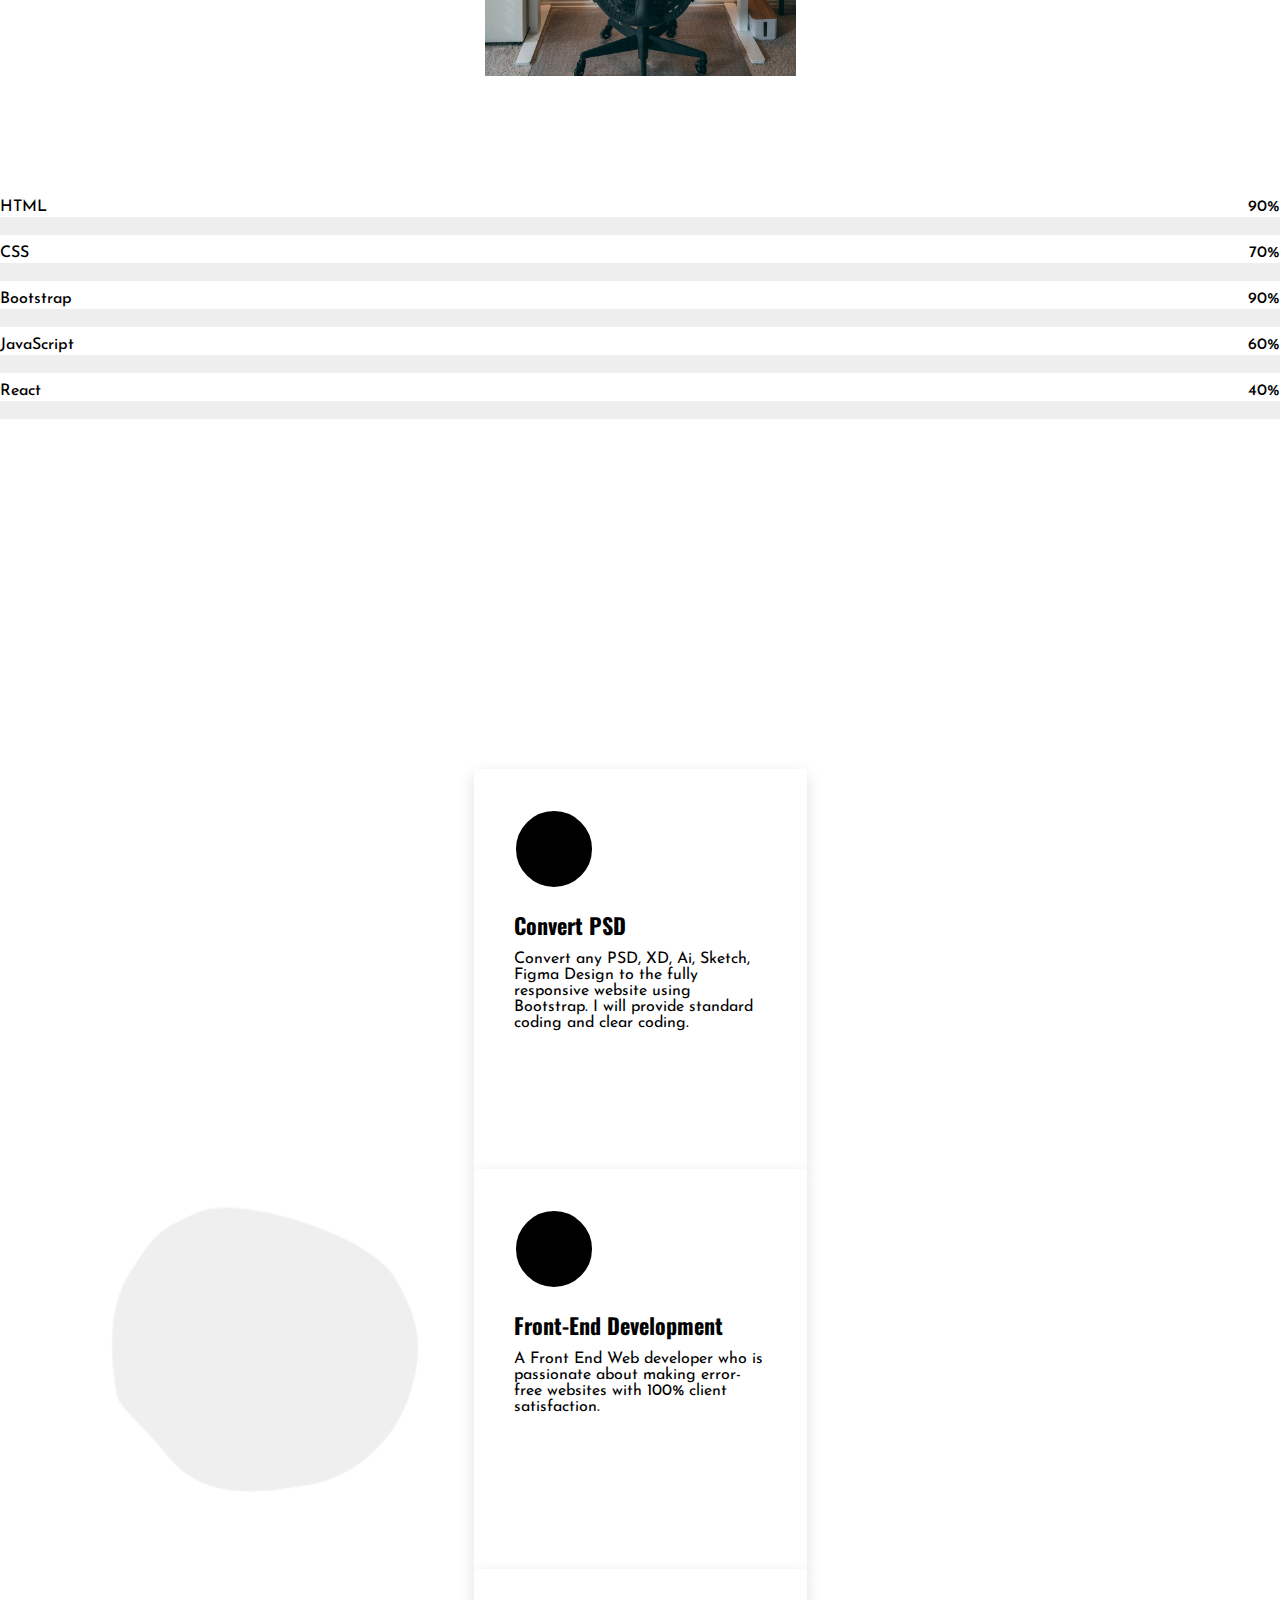
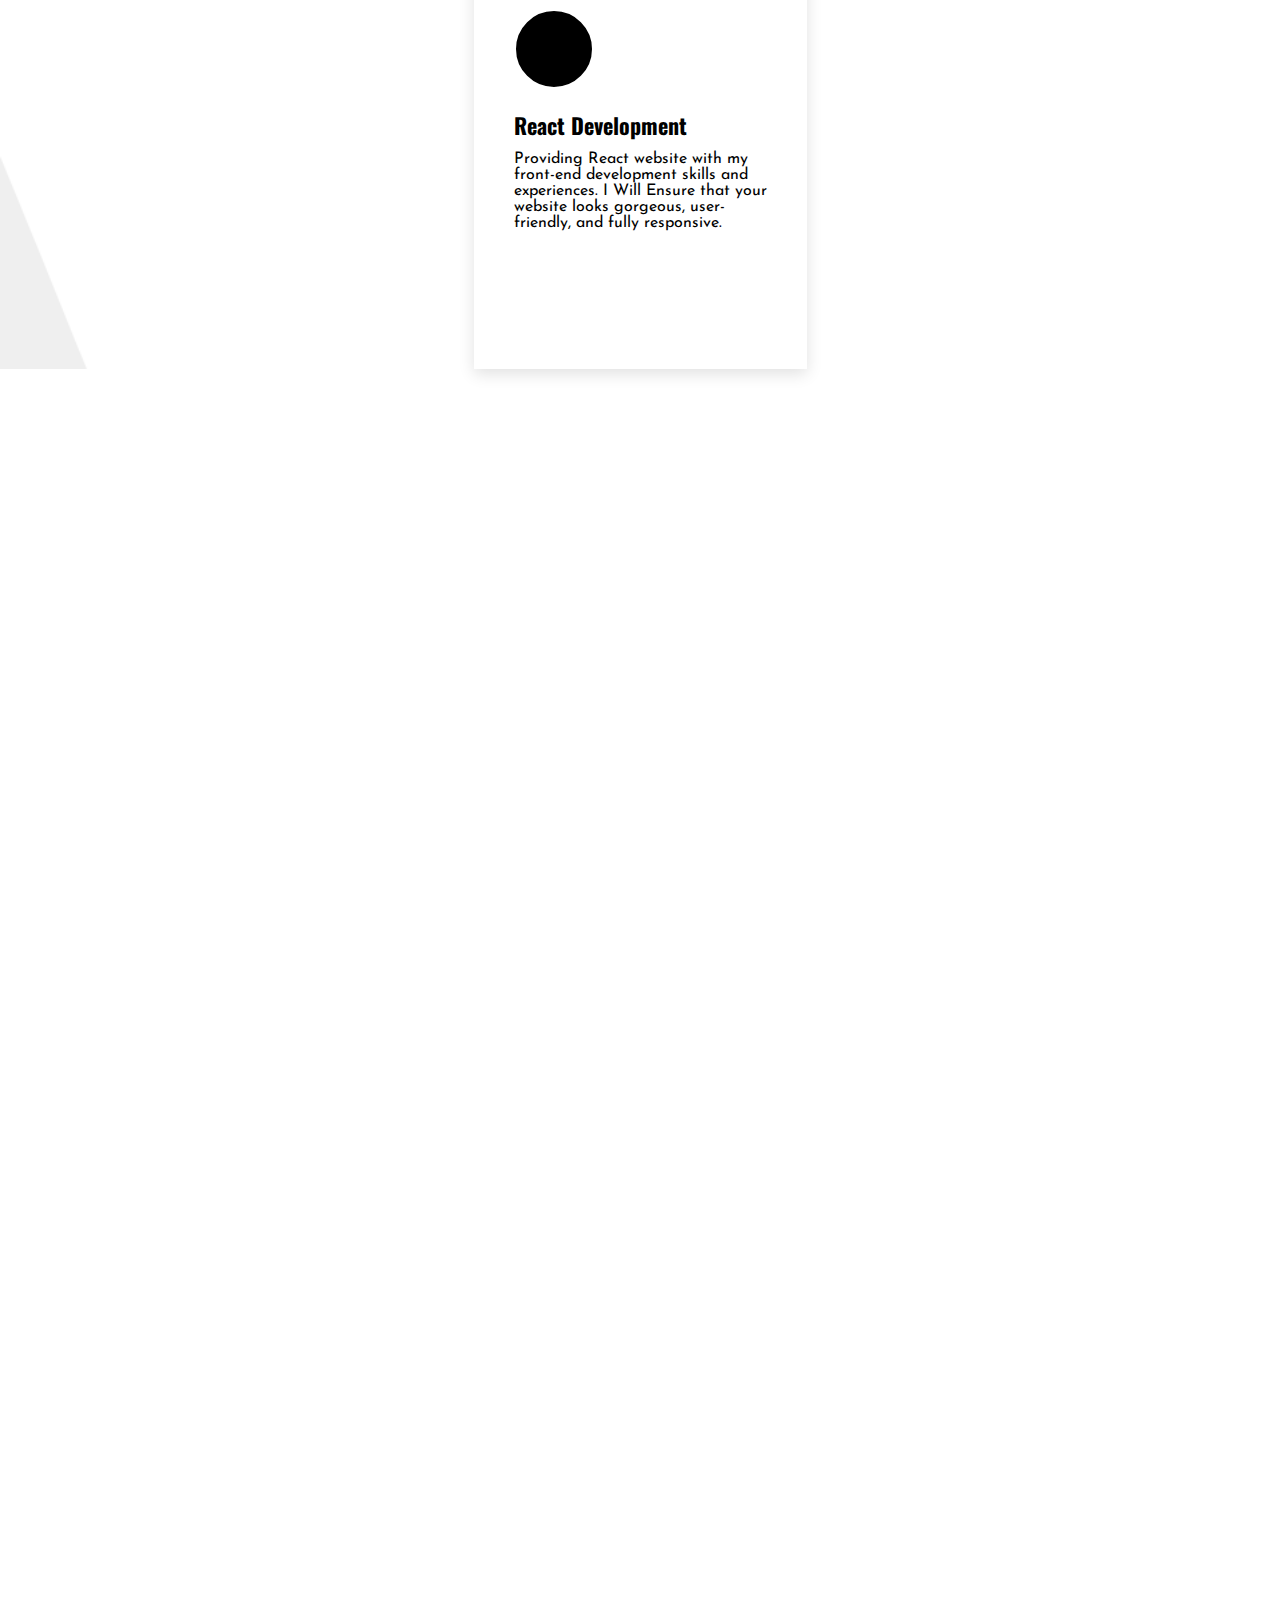
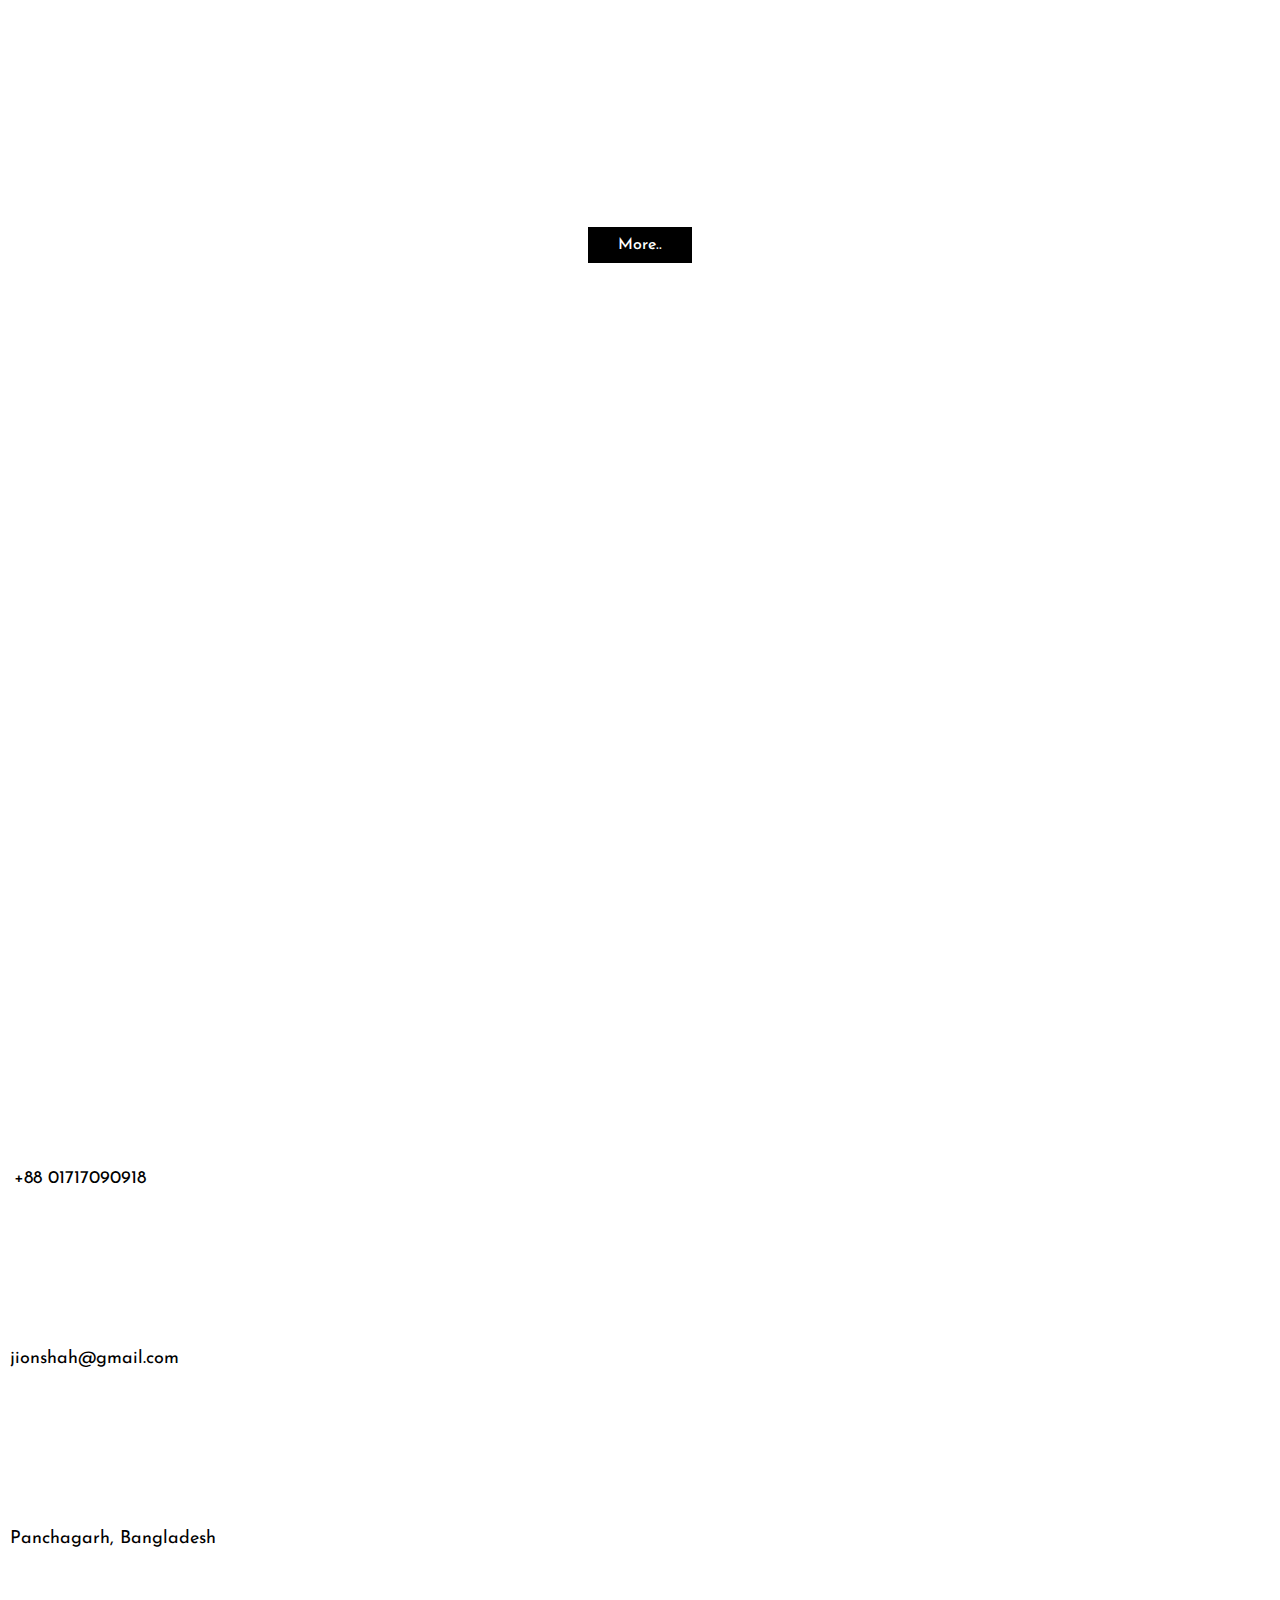
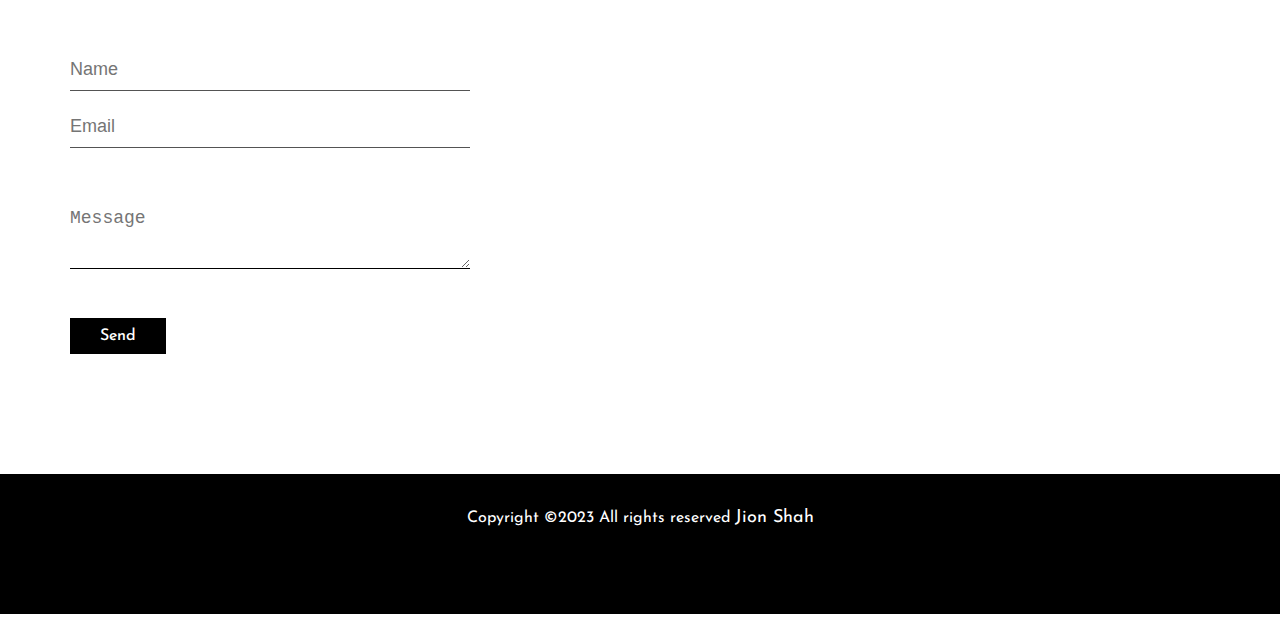
==== commit 046843d0: "Update index.html" ====
--- a/index.html
+++ b/index.html
@@ -281,7 +281,7 @@
                 </div>
               </div>
               <div id="main_btn" class="pbd">
-                <a href="https://jionshah01.github.io/jionshah.github.io/morePortfolio.html"><button class="main_btn">More..</button></a>
+                <a href="https://jionshah01.github.io/portfolio/morePortfolio.html"><button class="main_btn">More..</button></a>
               </div>
             </div>
           </div>
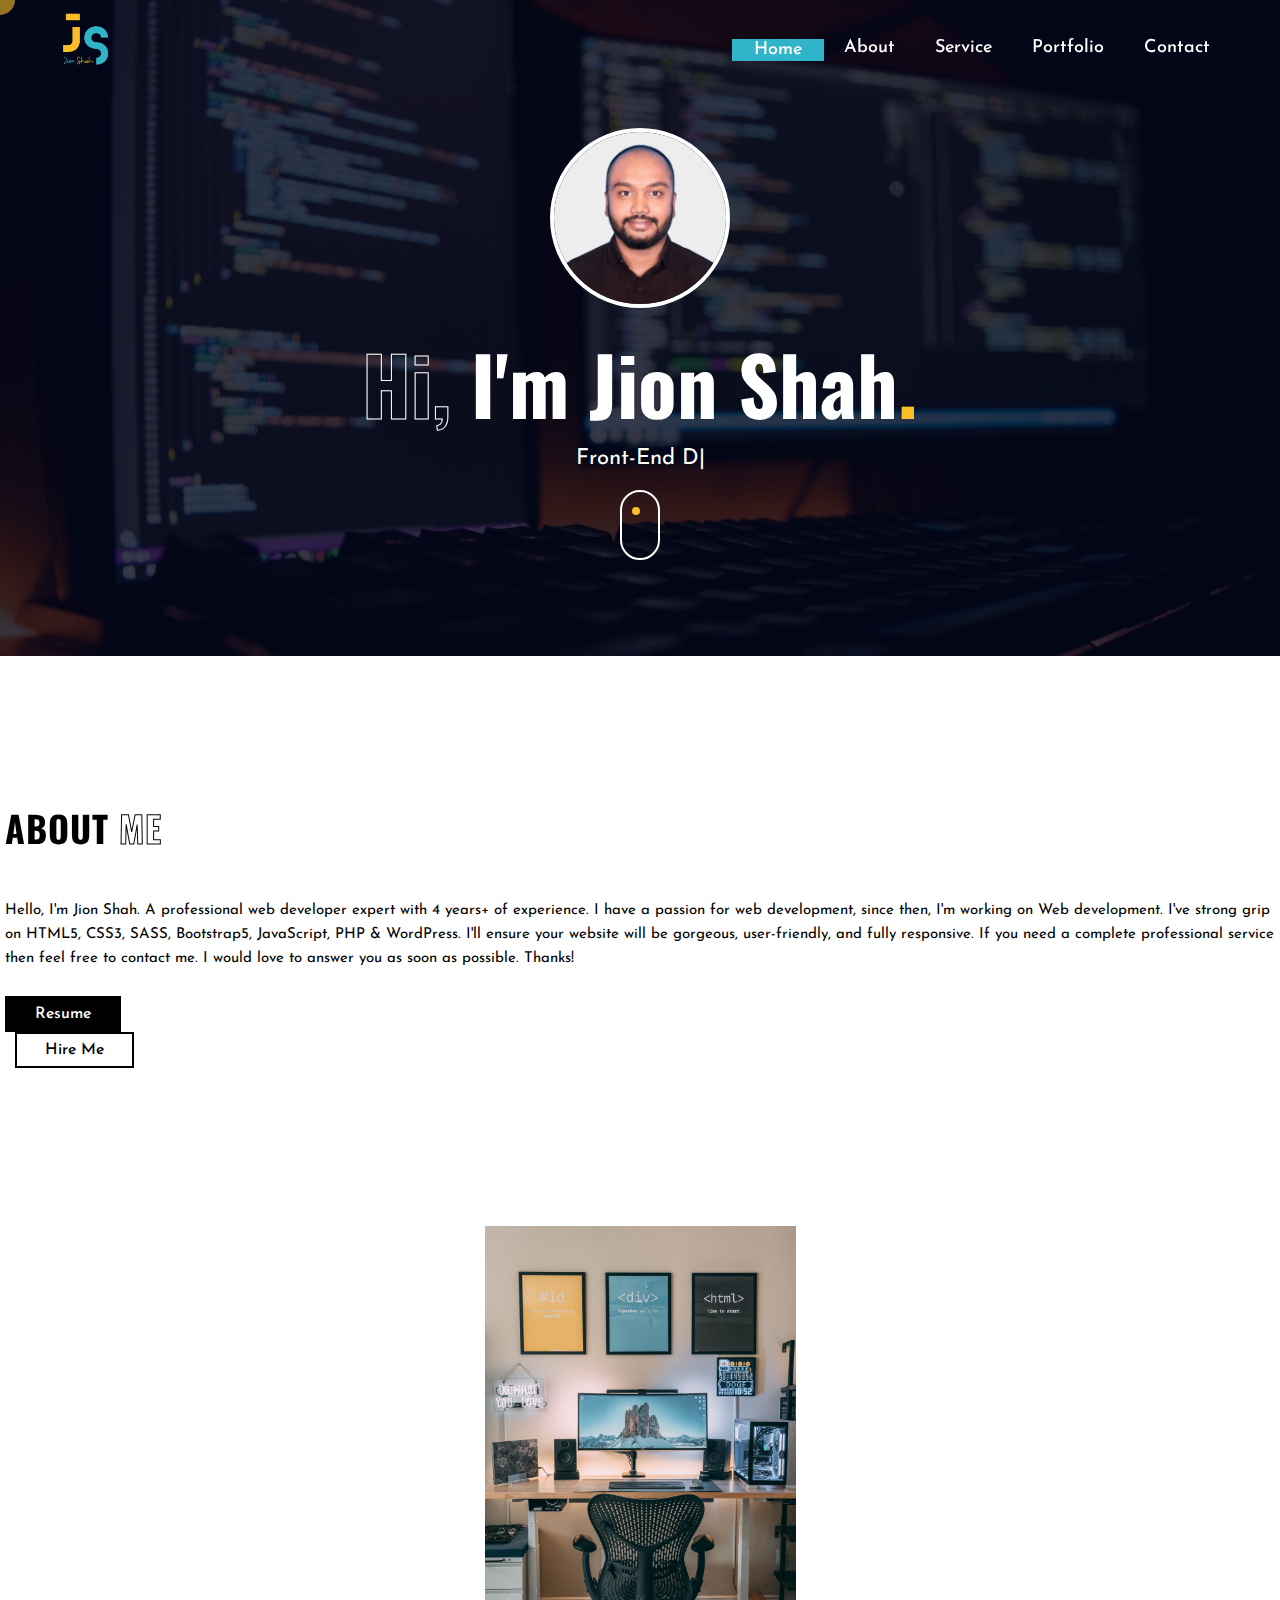
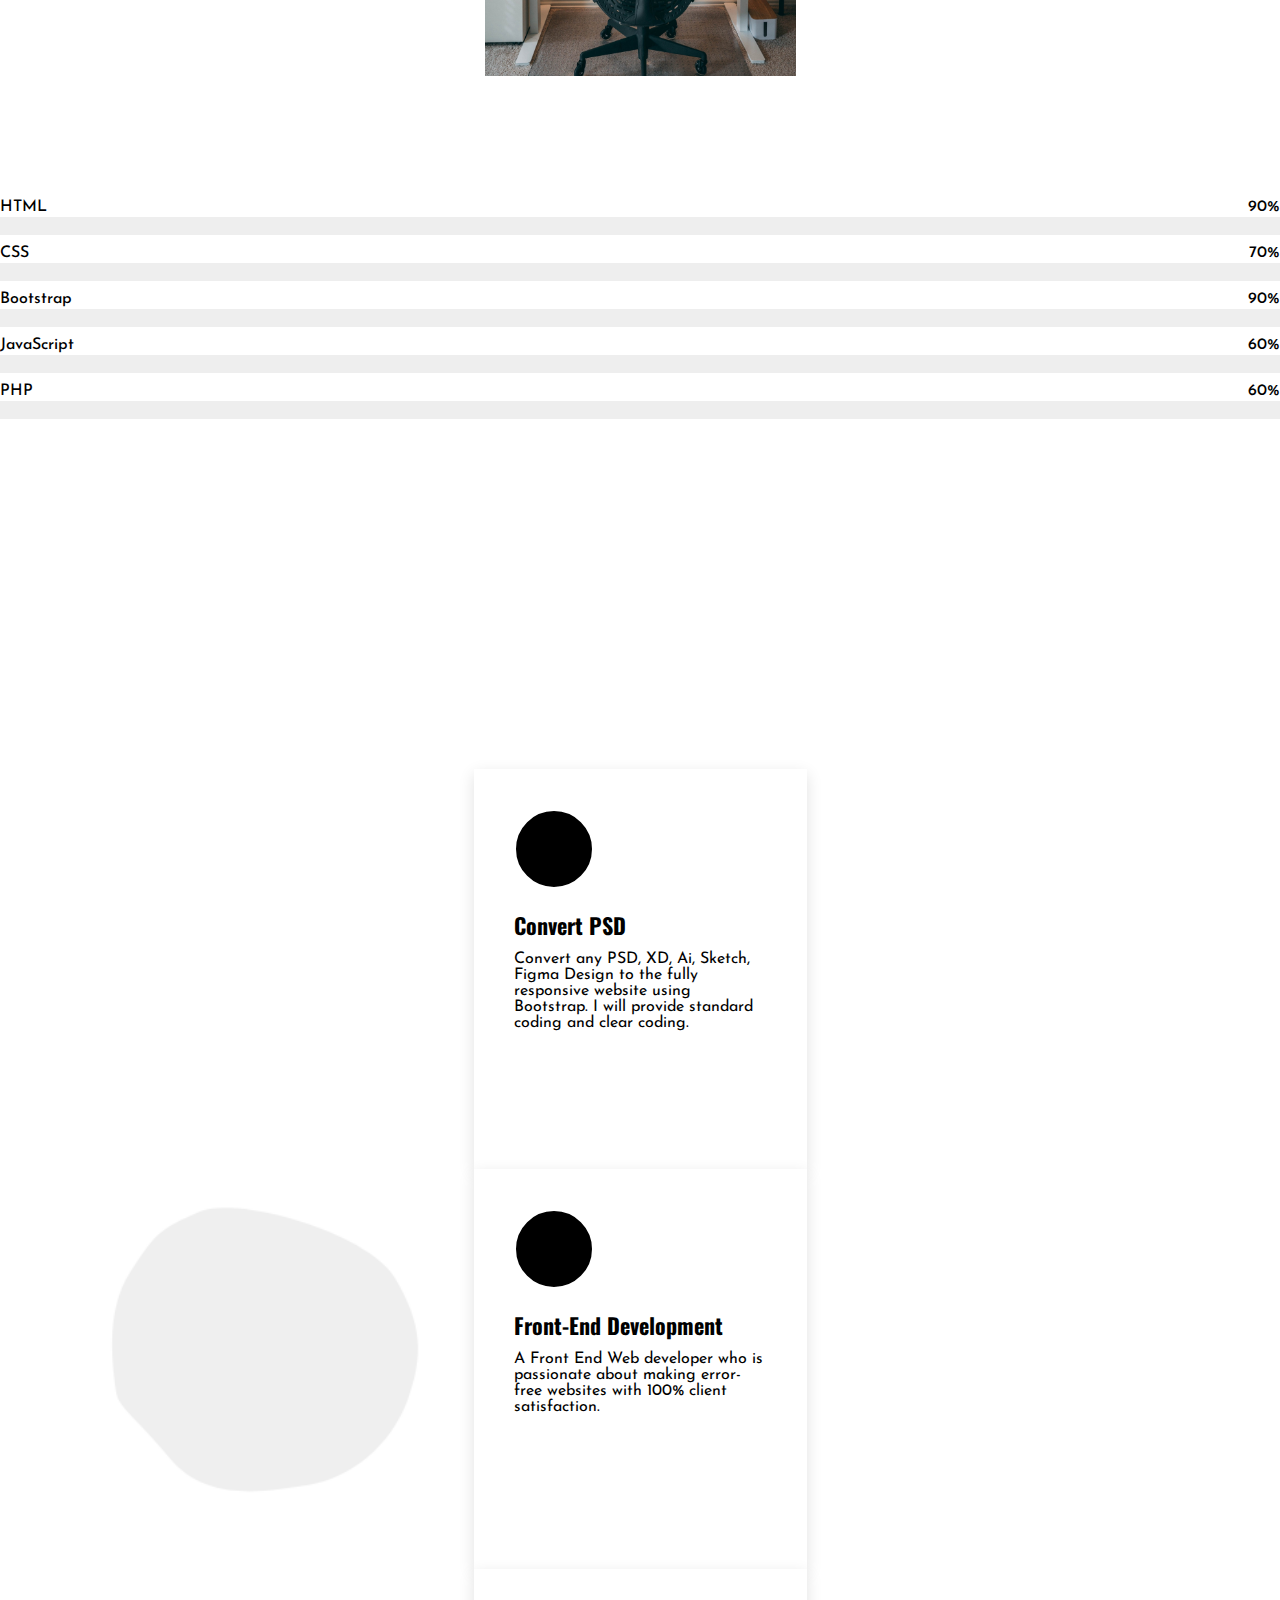
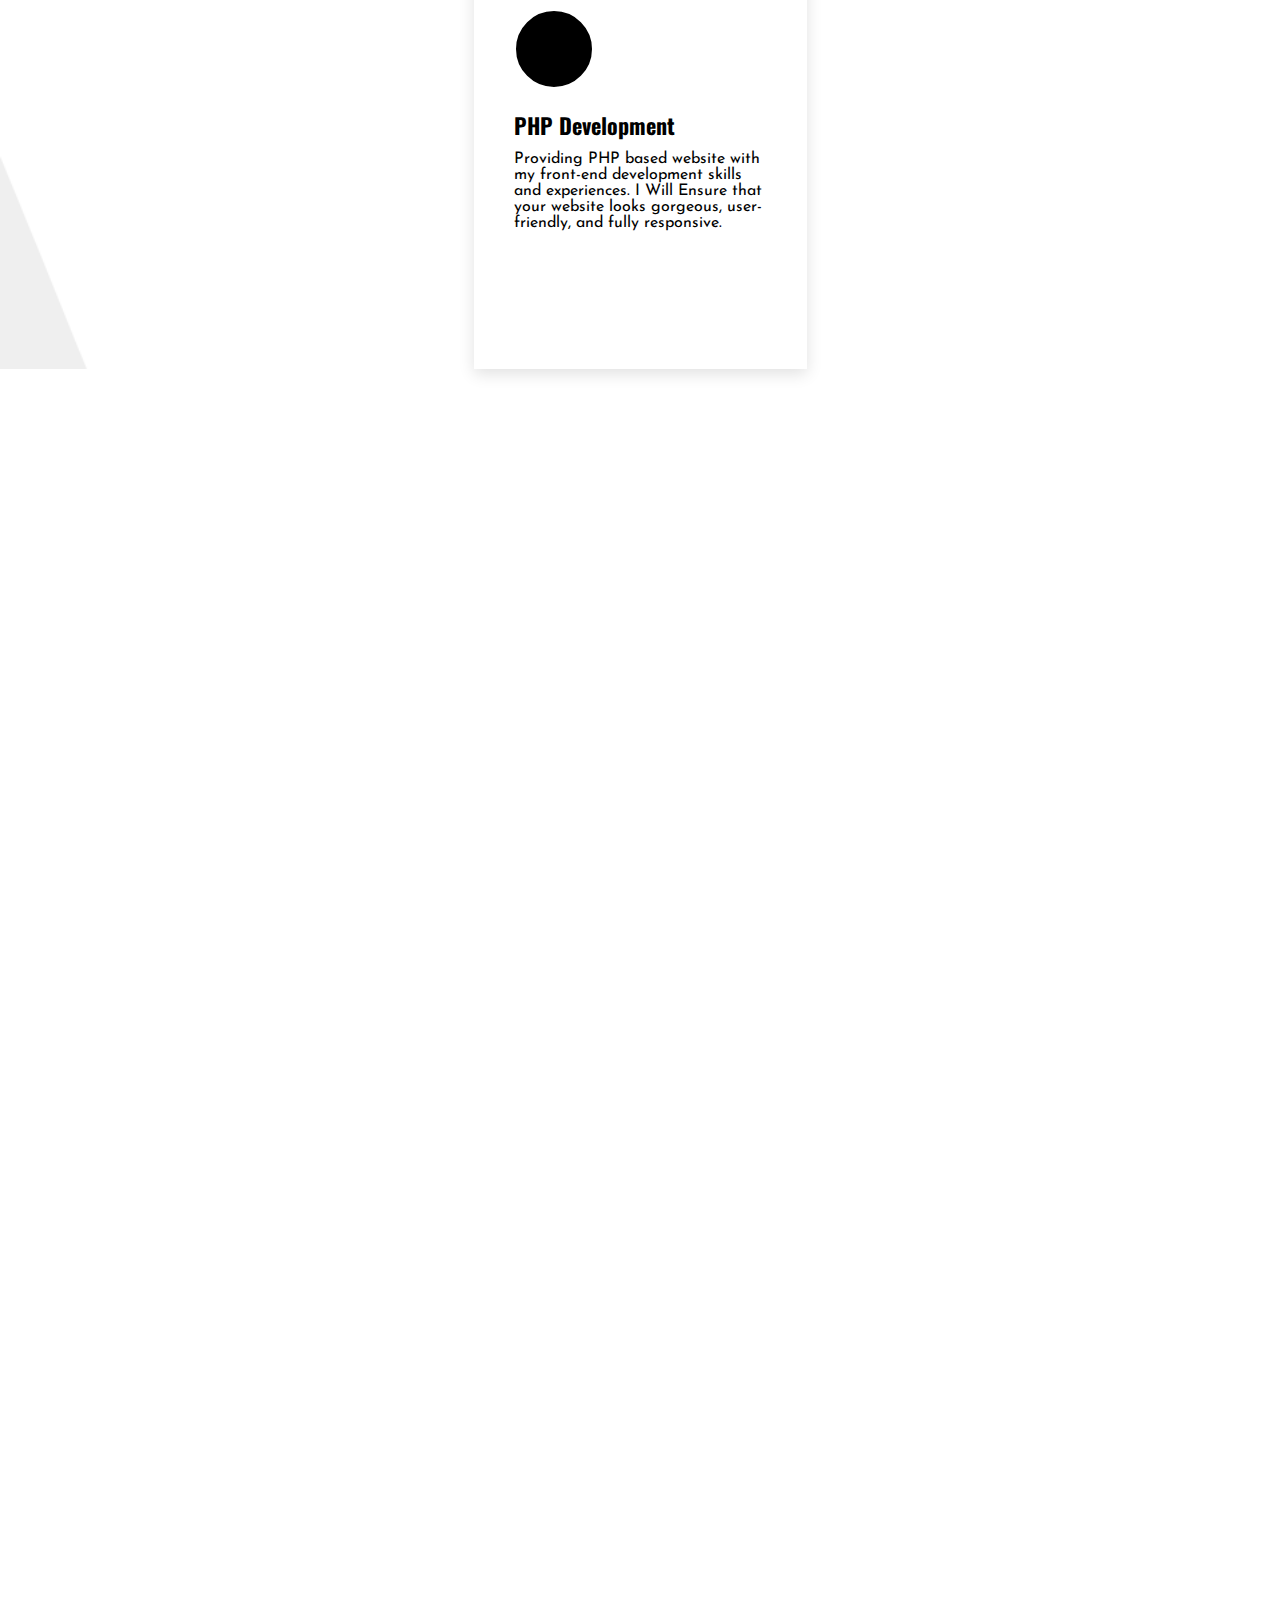
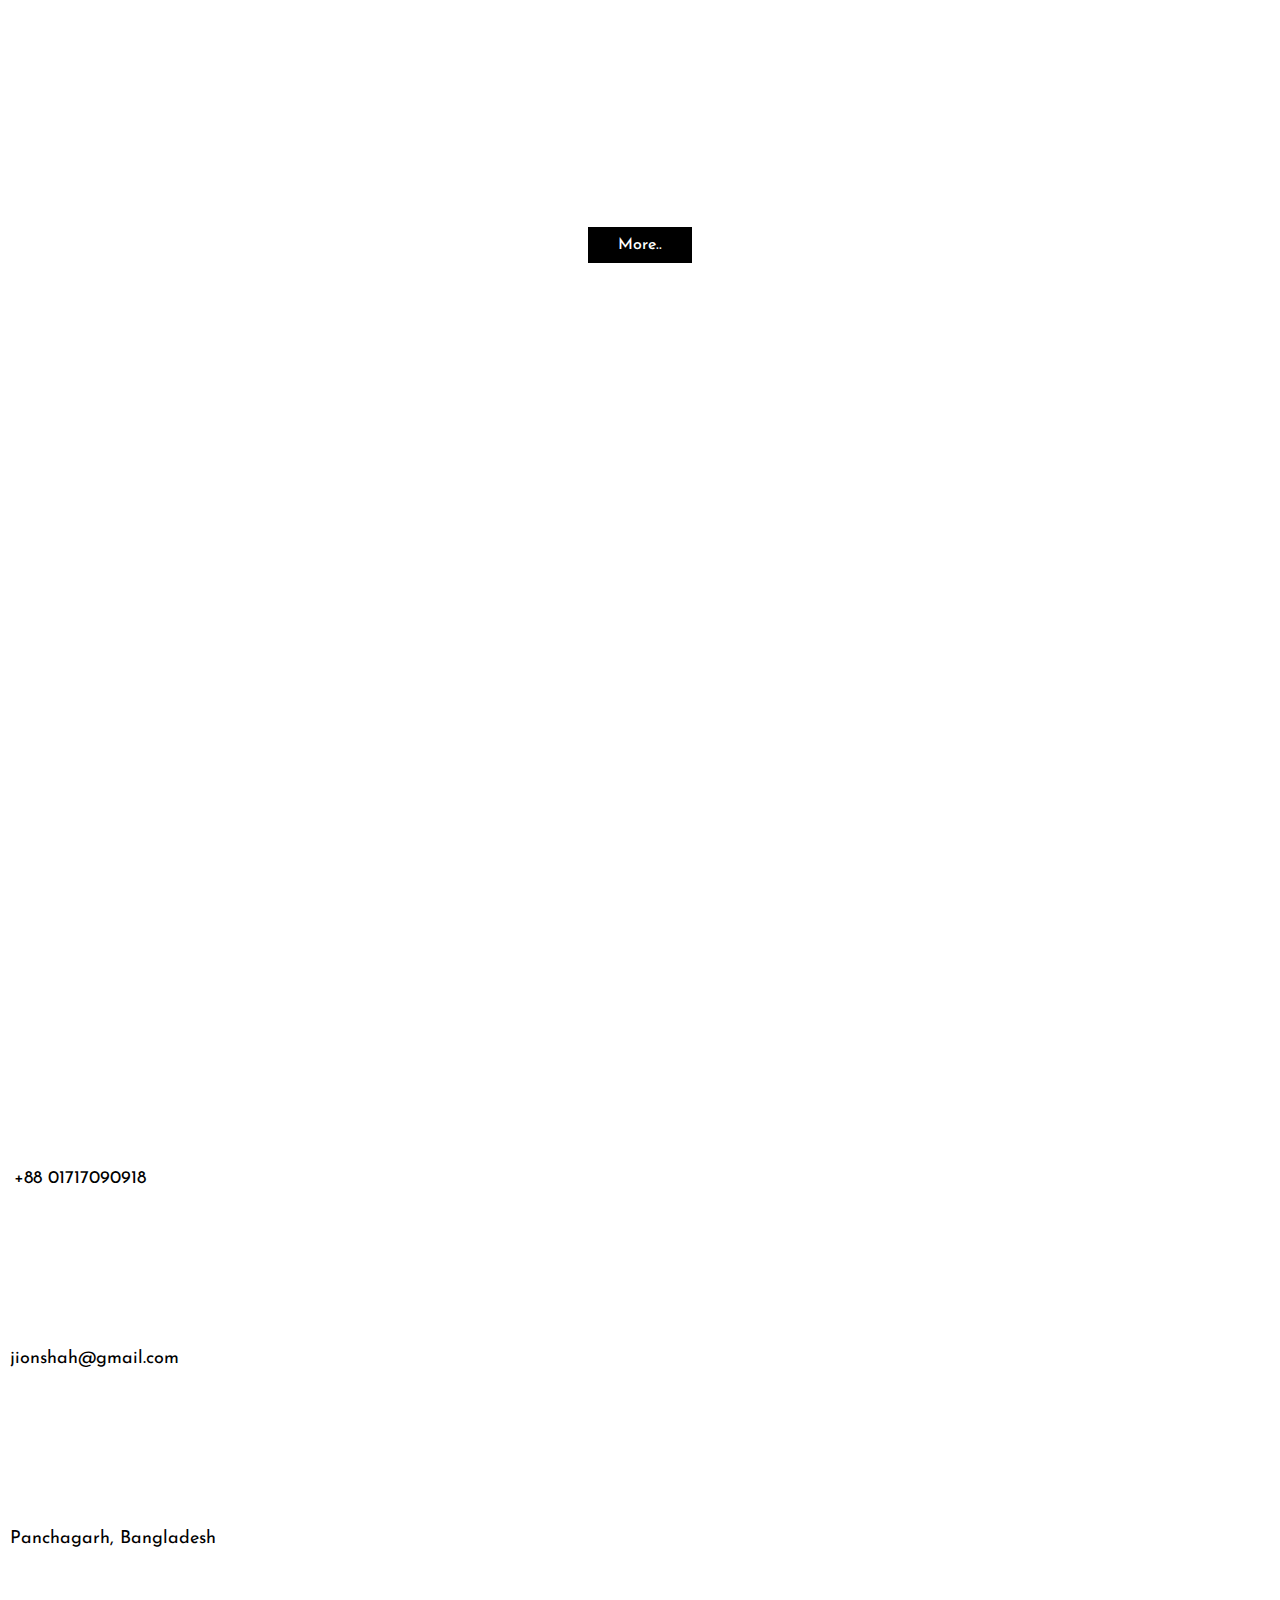
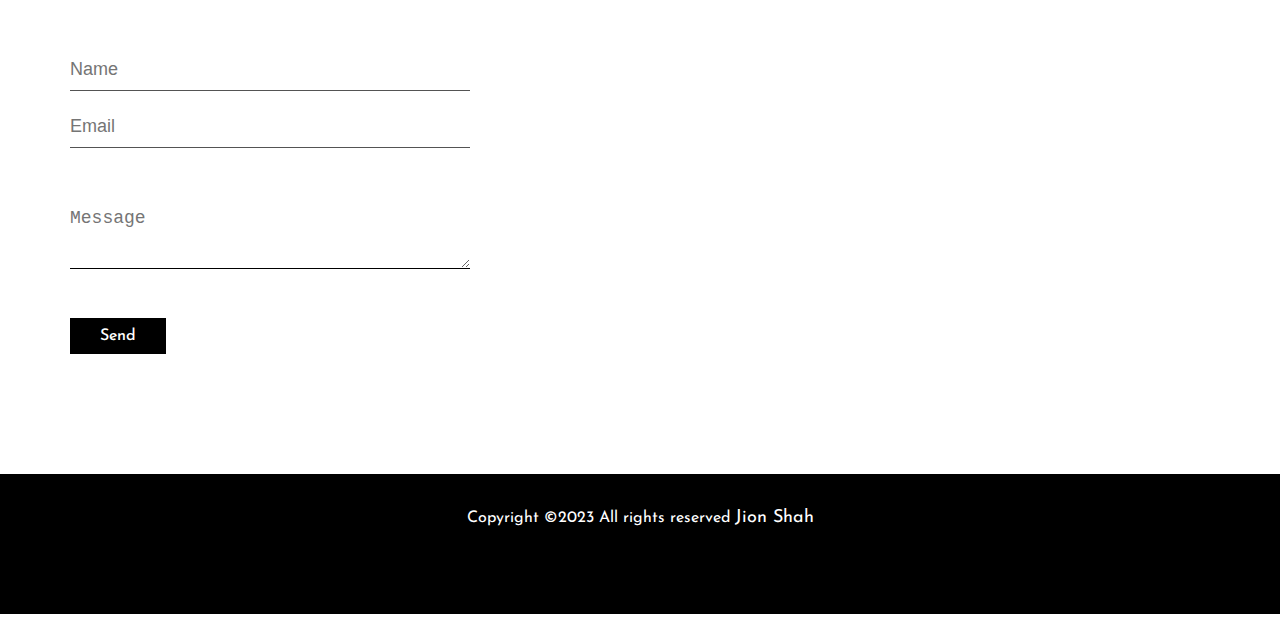
==== commit 1c09258d: "Update index.html" ====
--- a/index.html
+++ b/index.html
@@ -167,8 +167,8 @@
                   </div>
                   <div id="skill_section">
                     <div class="info">
-                      <p>React</p>
-                      <p>40%</p>
+                      <p>PHP</p>
+                      <p>60%</p>
                     </div>
                     <div class="progress">
                       <div class="progress_bar" data-progress="40"></div>
@@ -211,10 +211,10 @@
                   </div>
                   <div class="col-lg-4 col-md-12">
                     <div class="box">
-                      <i class="fa-brands fa-react"></i>
+                      <i class="fa-brands fa-php"></i>
                       <div class="content">
-                        <h4>React Development</h3>
-                        <p>Providing React website with my front-end development skills and experiences. I Will Ensure that your website looks gorgeous, user-friendly, and fully responsive.</p>
+                        <h4>PHP Development</h3>
+                        <p>Providing PHP based website with my front-end development skills and experiences. I Will Ensure that your website looks gorgeous, user-friendly, and fully responsive.</p>
                       </div>
                     </div>
                   </div>
@@ -463,7 +463,7 @@
     <!-- Typing Effect -->
     <script>
       let typed = new Typed(".effect", {
-        strings: ["Front-End Developer.", "React Developer.", "Freelancer."],
+        strings: ["Front-End Developer.", "PHP Developer.", "Freelancer."],
         typeSpeed: 50,
         backSpeed: 50,
         loop: true,
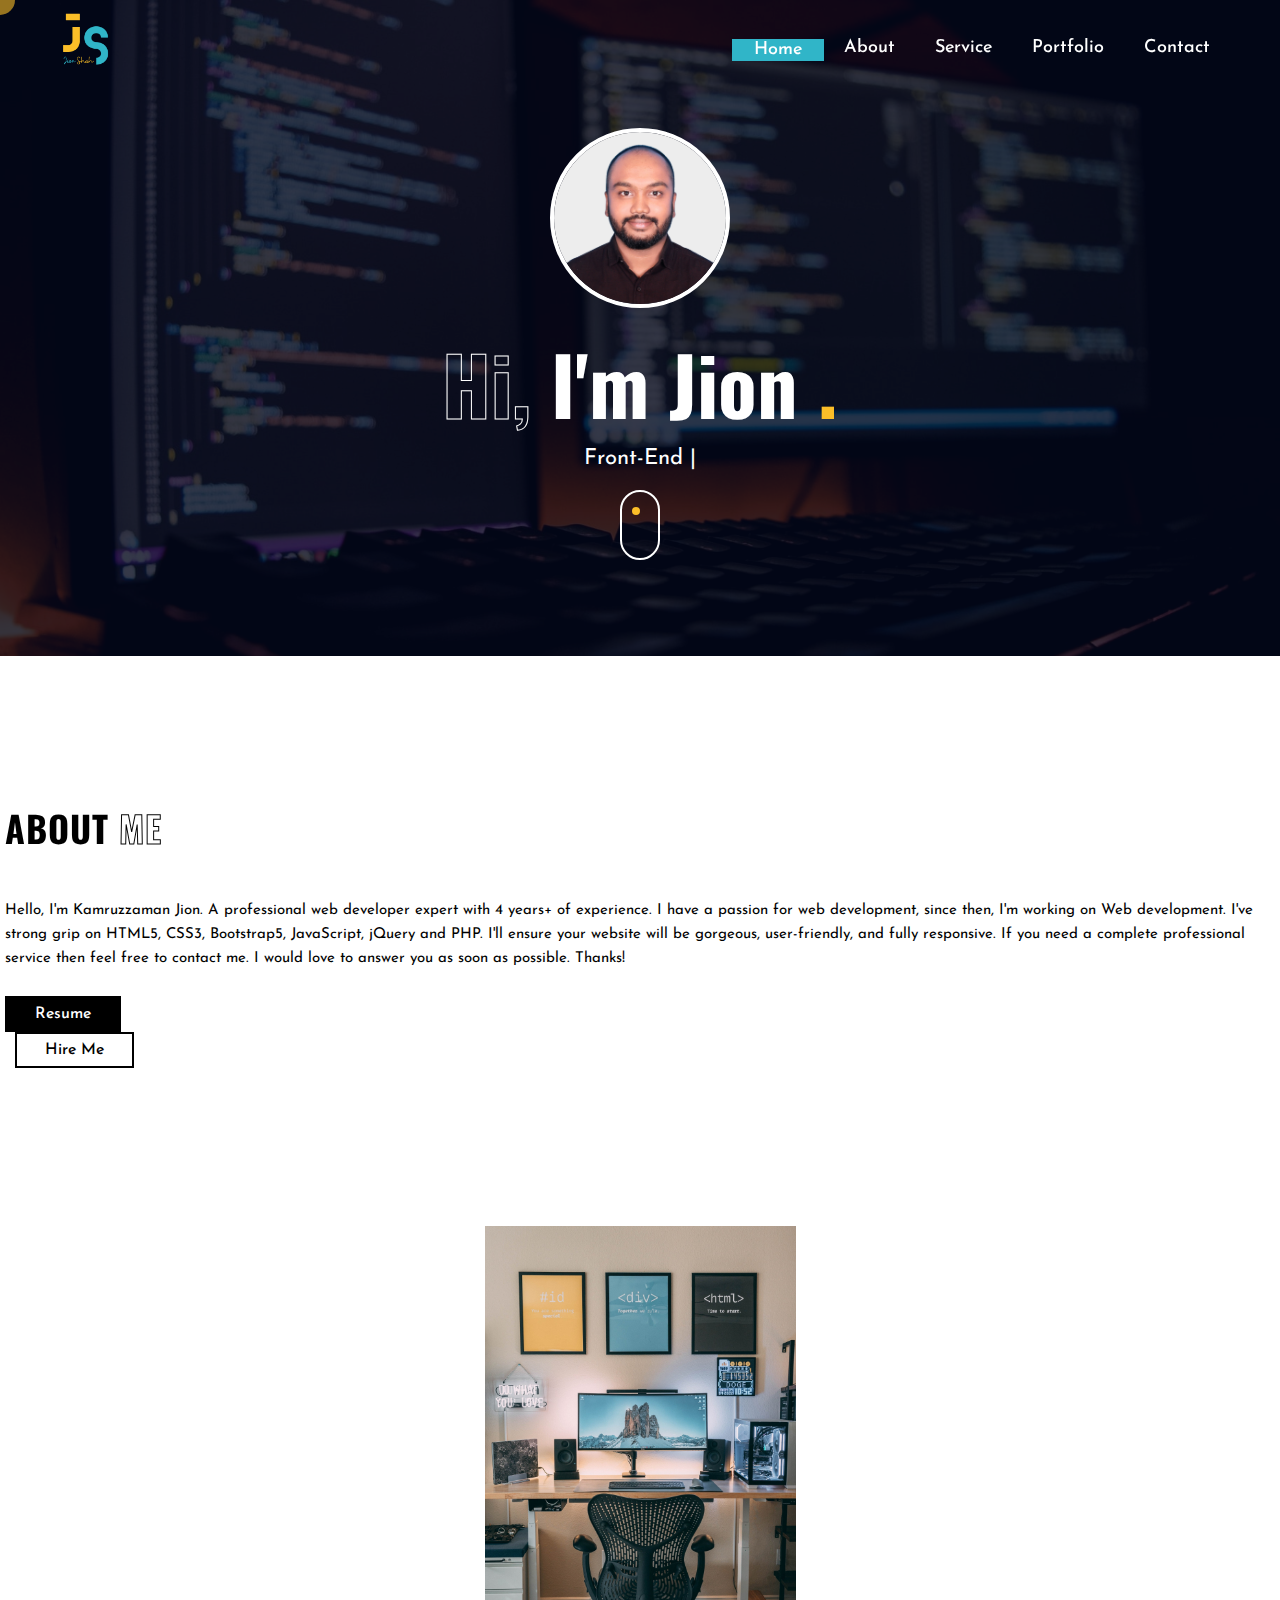
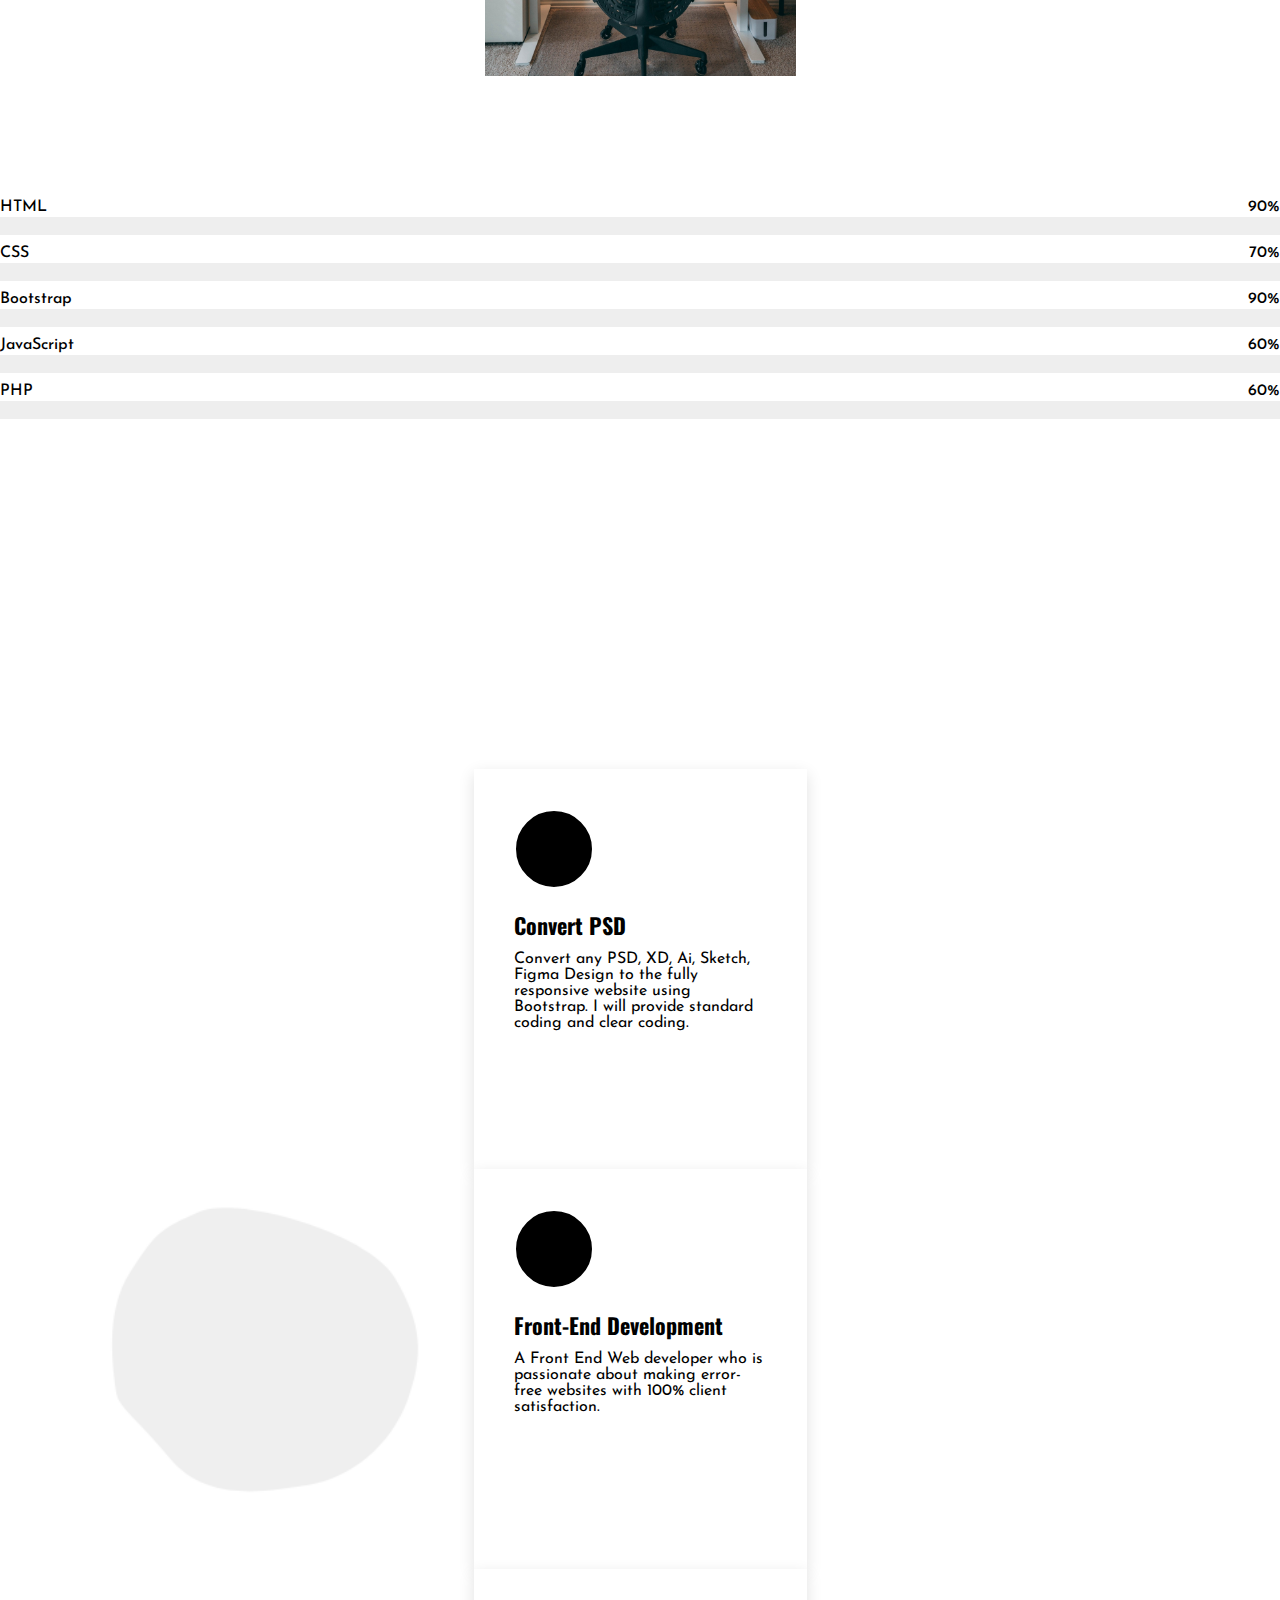
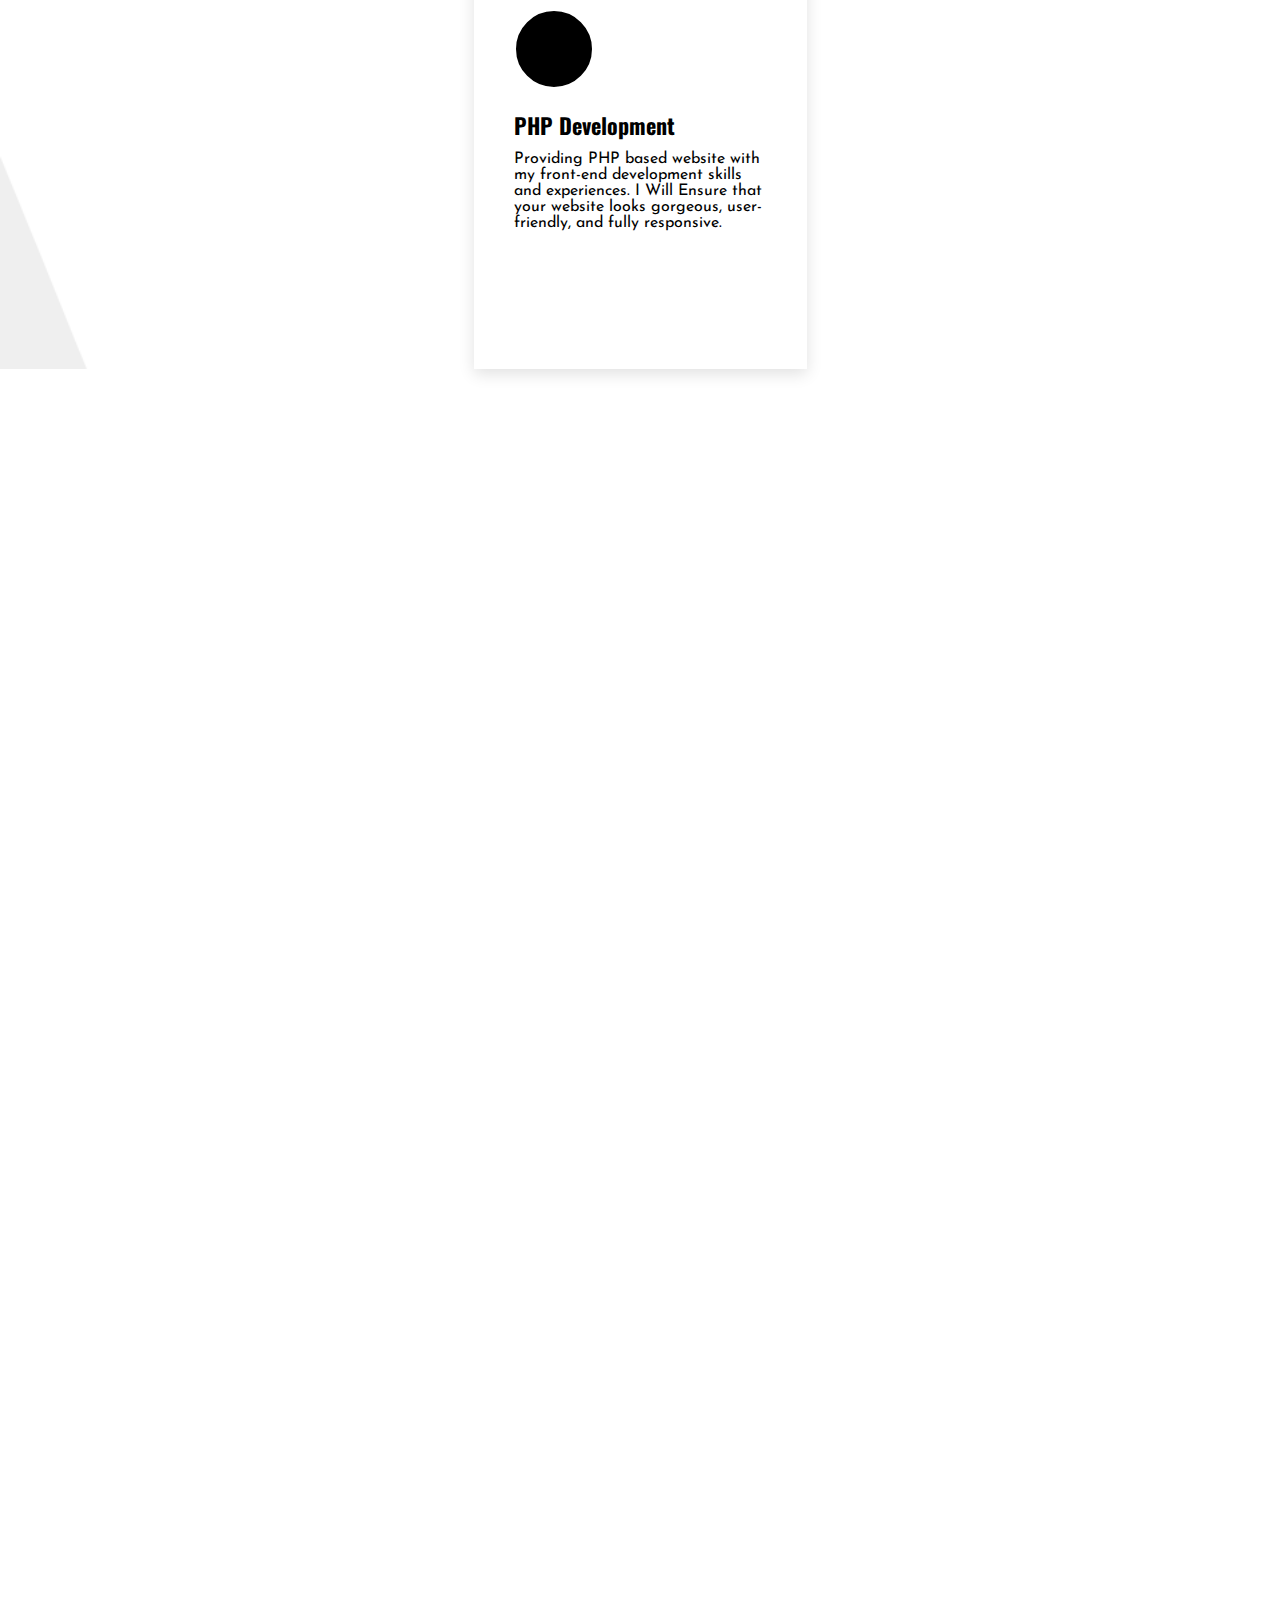
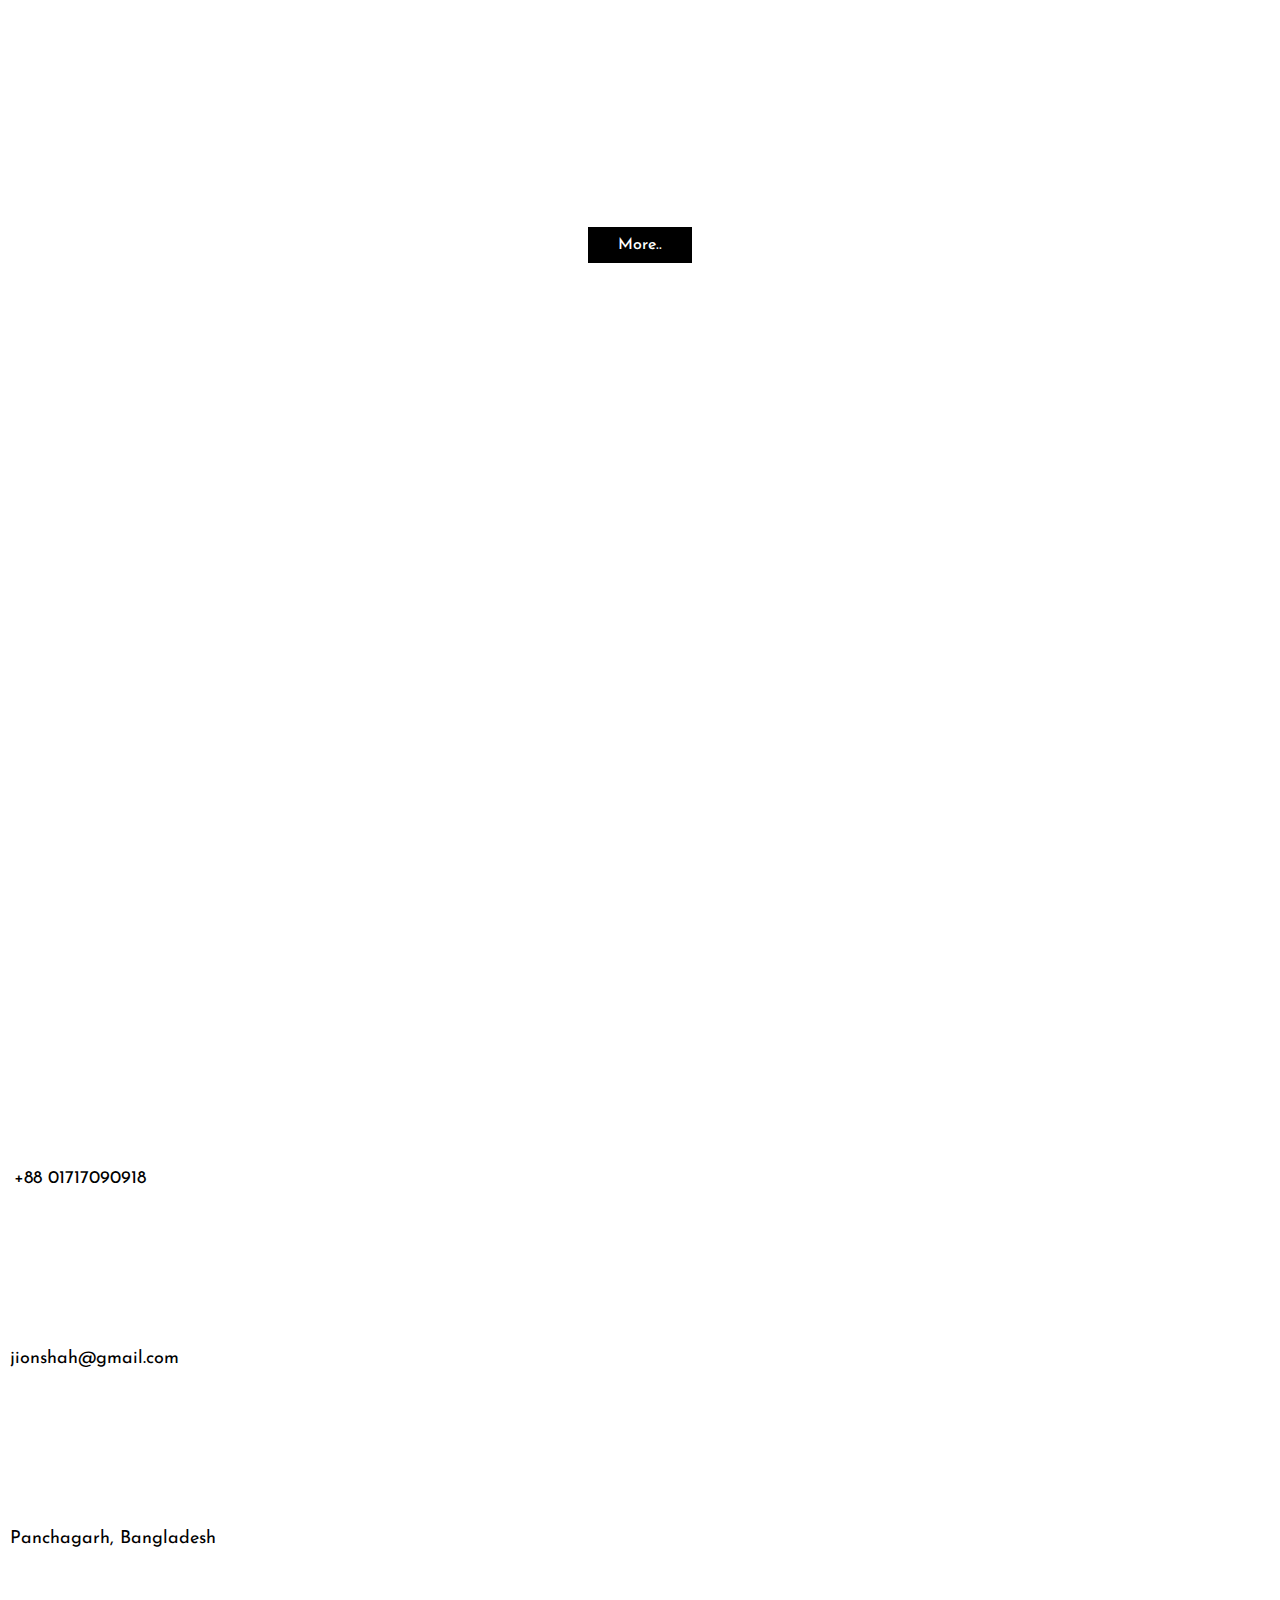
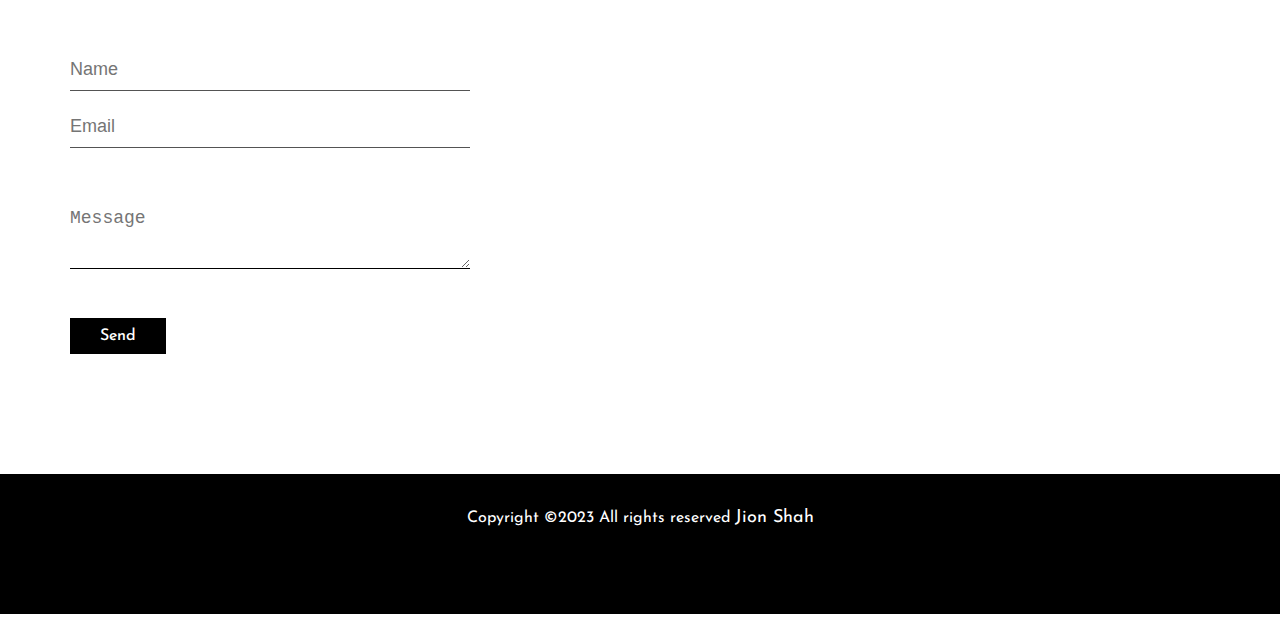
==== commit 2e16894a: "Update index.html" ====
--- a/index.html
+++ b/index.html
@@ -73,7 +73,7 @@
             <img src="assets/image/Jion1.1OffWhite.png" alt="Jion" />
           </div>
           <div class="myImgText">
-            <h1><span class="hi">Hi,</span> I'm Jion Shah<span class="dot">.</span></h1>
+            <h1><span class="hi">Hi,</span> I'm Jion <span class="dot">.</span></h1>
             <p><span class="effect"></span></p>
             <div class="s_icon">
               <a class="icon-scroll" href="#about"></a>
@@ -94,10 +94,10 @@
                 <span data-aos="fade-up" class="line0"></span>
                 <span data-aos="fade-up" class="line"></span>
                 <p>
-                  Hello, I'm Jion Shah. A professional web developer expert with
+                  Hello, I'm Kamruzzaman Jion. A professional web developer expert with
                   4 years+ of experience. I have a passion for web development,
                   since then, I'm working on Web development. I've strong grip
-                  on HTML5, CSS3, SASS, Bootstrap5, JavaScript, PHP & WordPress.
+                  on HTML5, CSS3, Bootstrap5, JavaScript, jQuery and PHP.
                   I'll ensure your website will be gorgeous, user-friendly, and
                   fully responsive. If you need a complete professional service
                   then feel free to contact me. I would love to answer you as
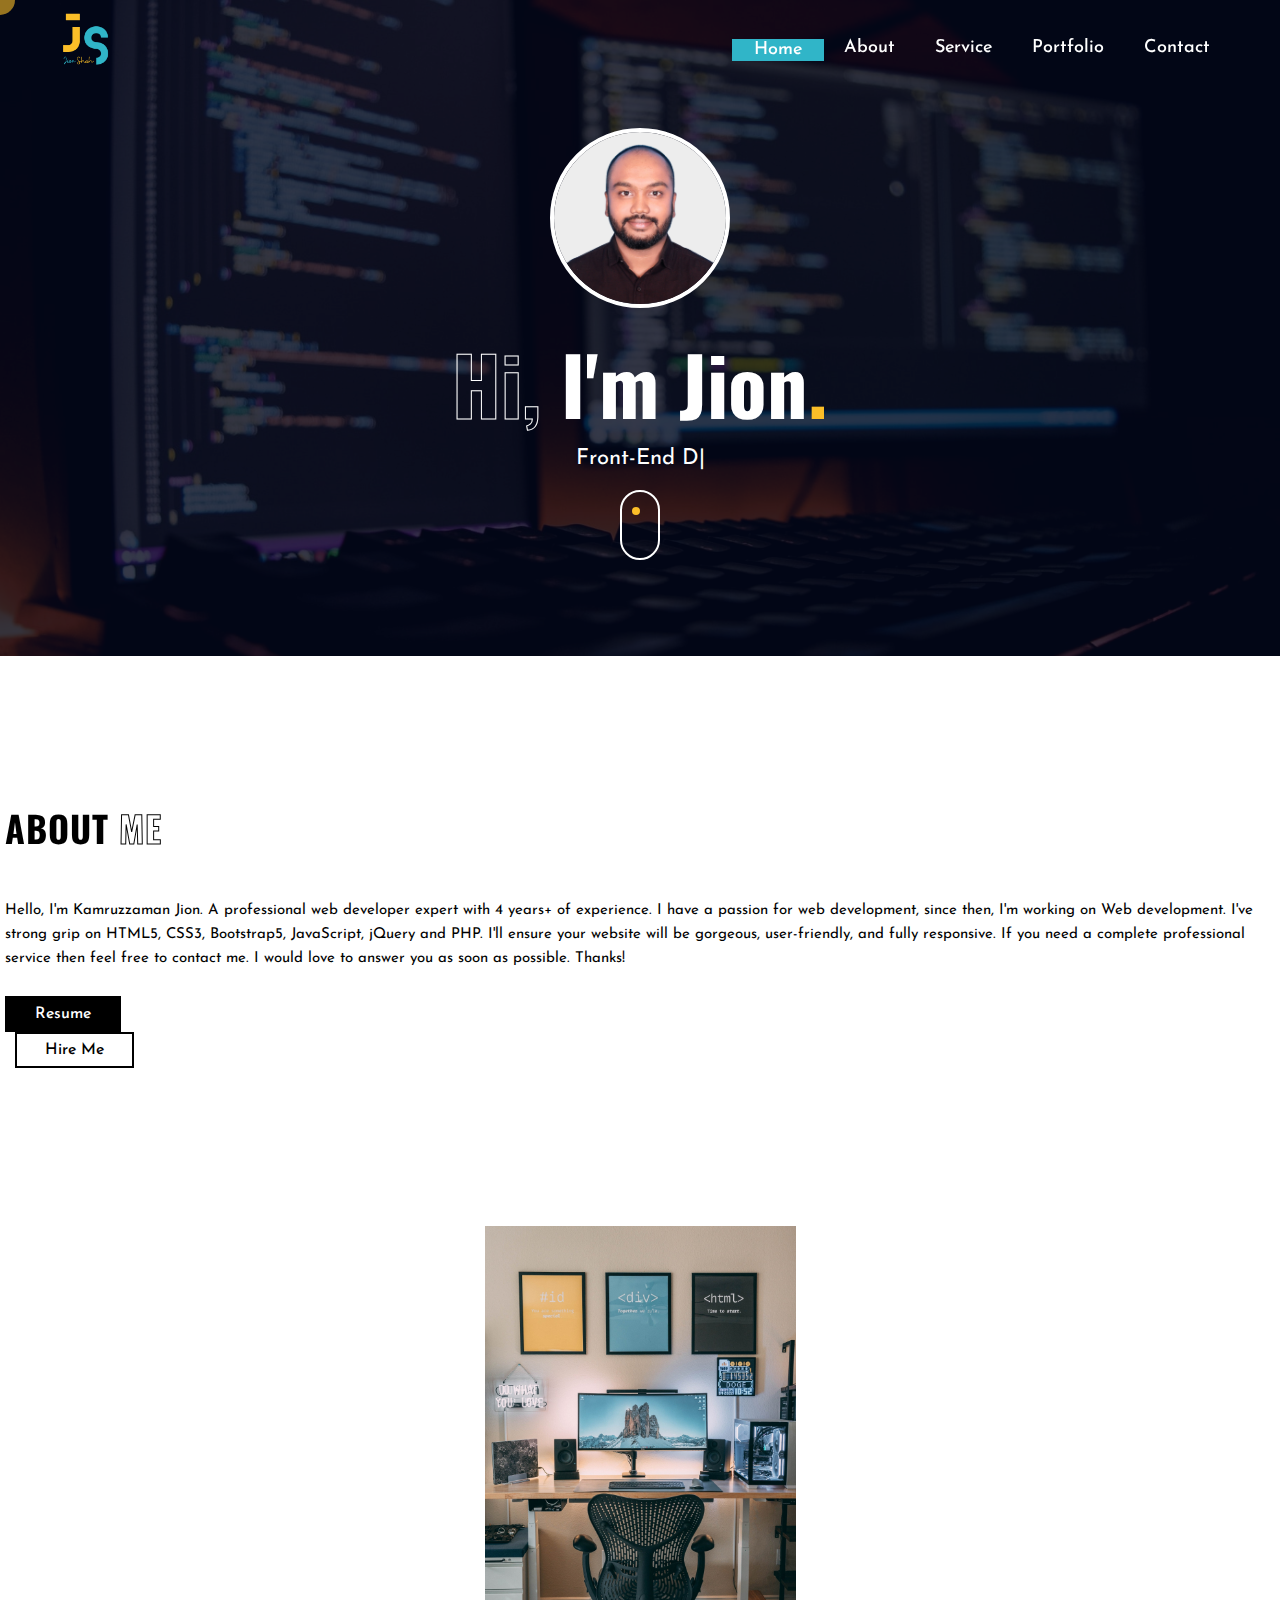
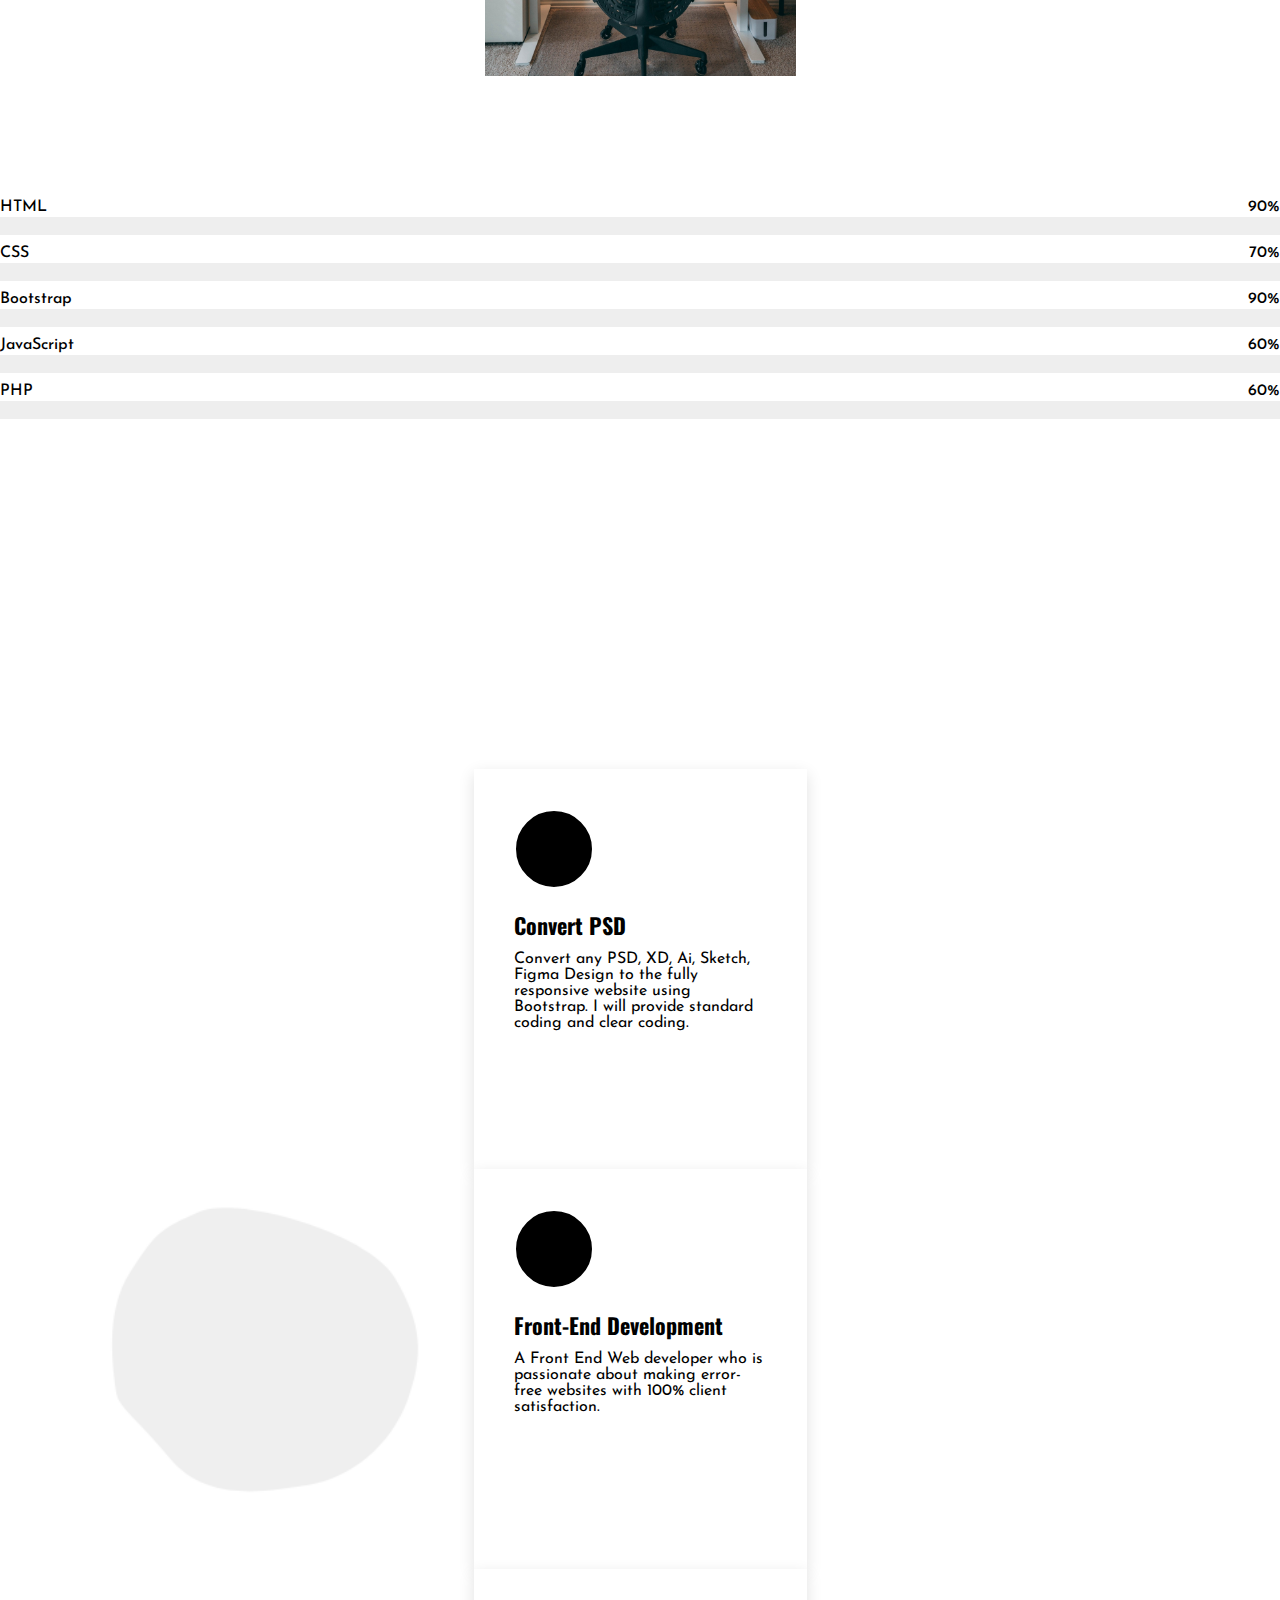
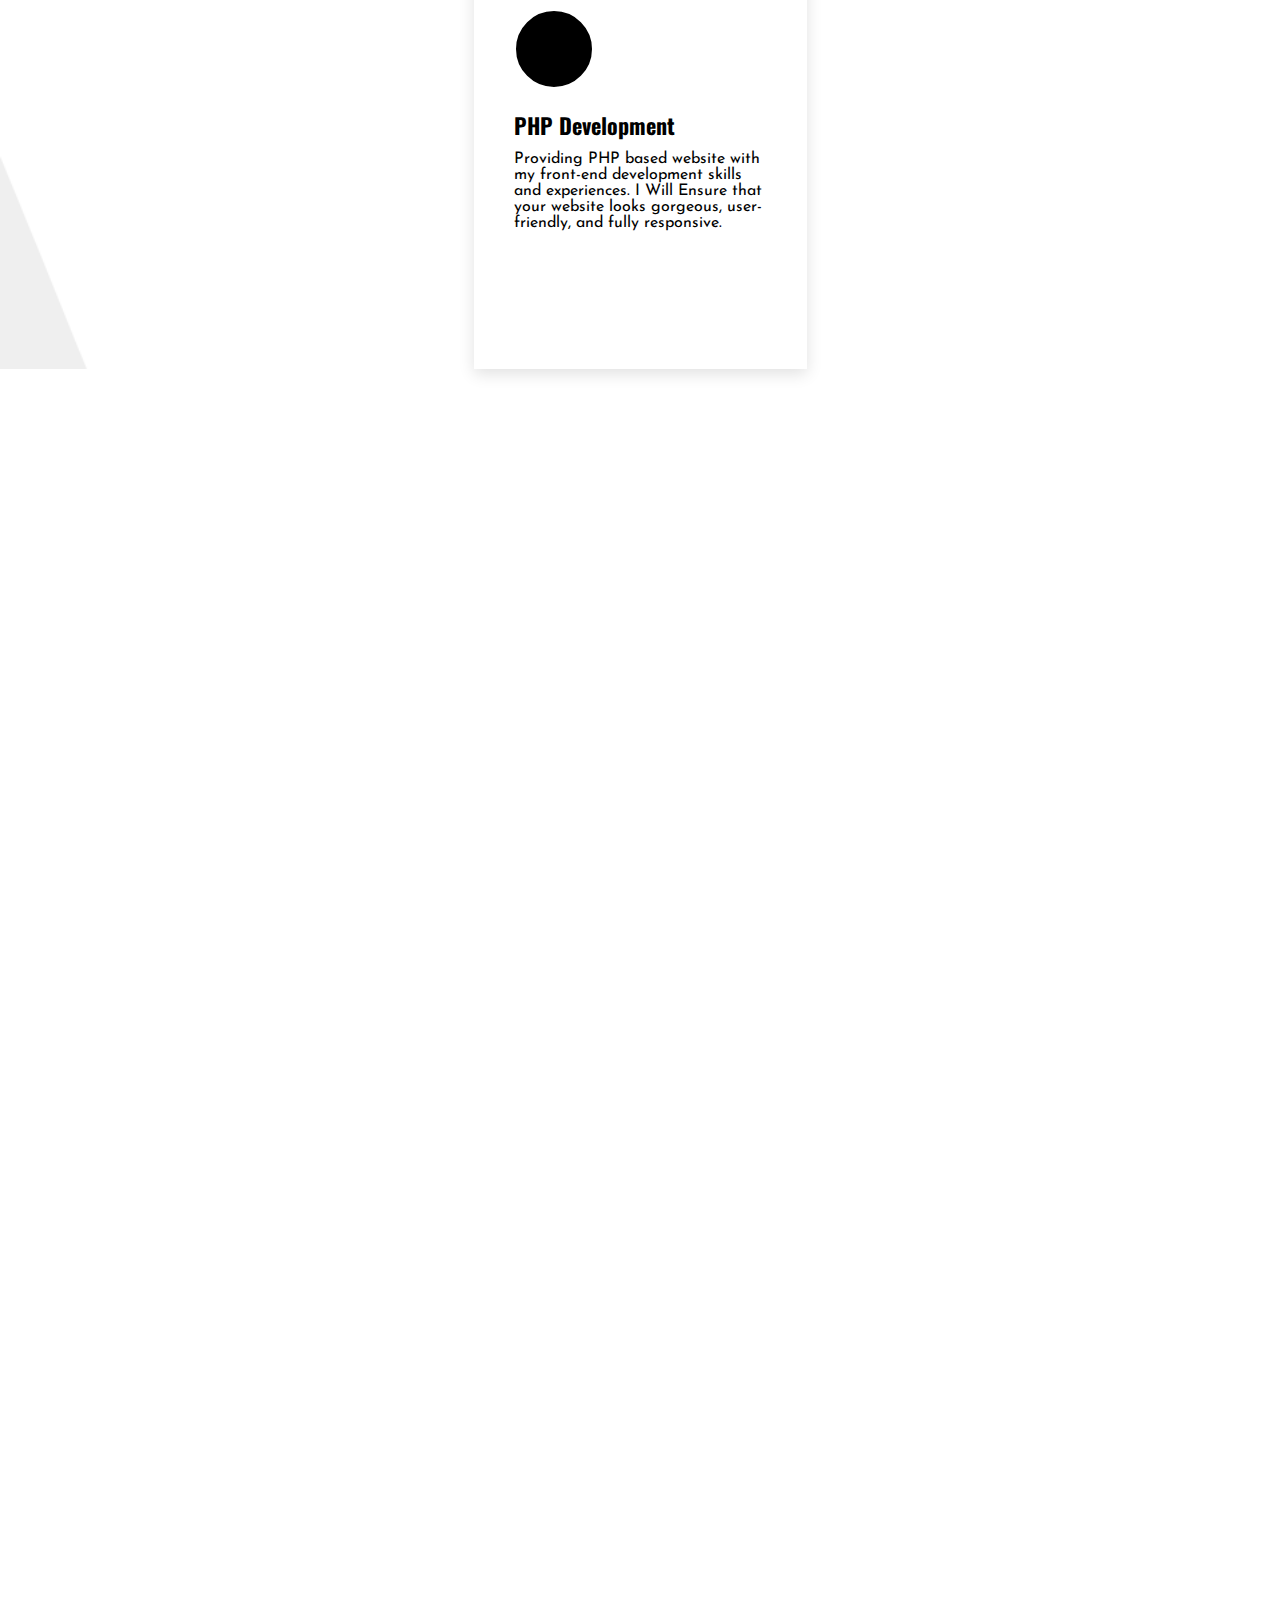
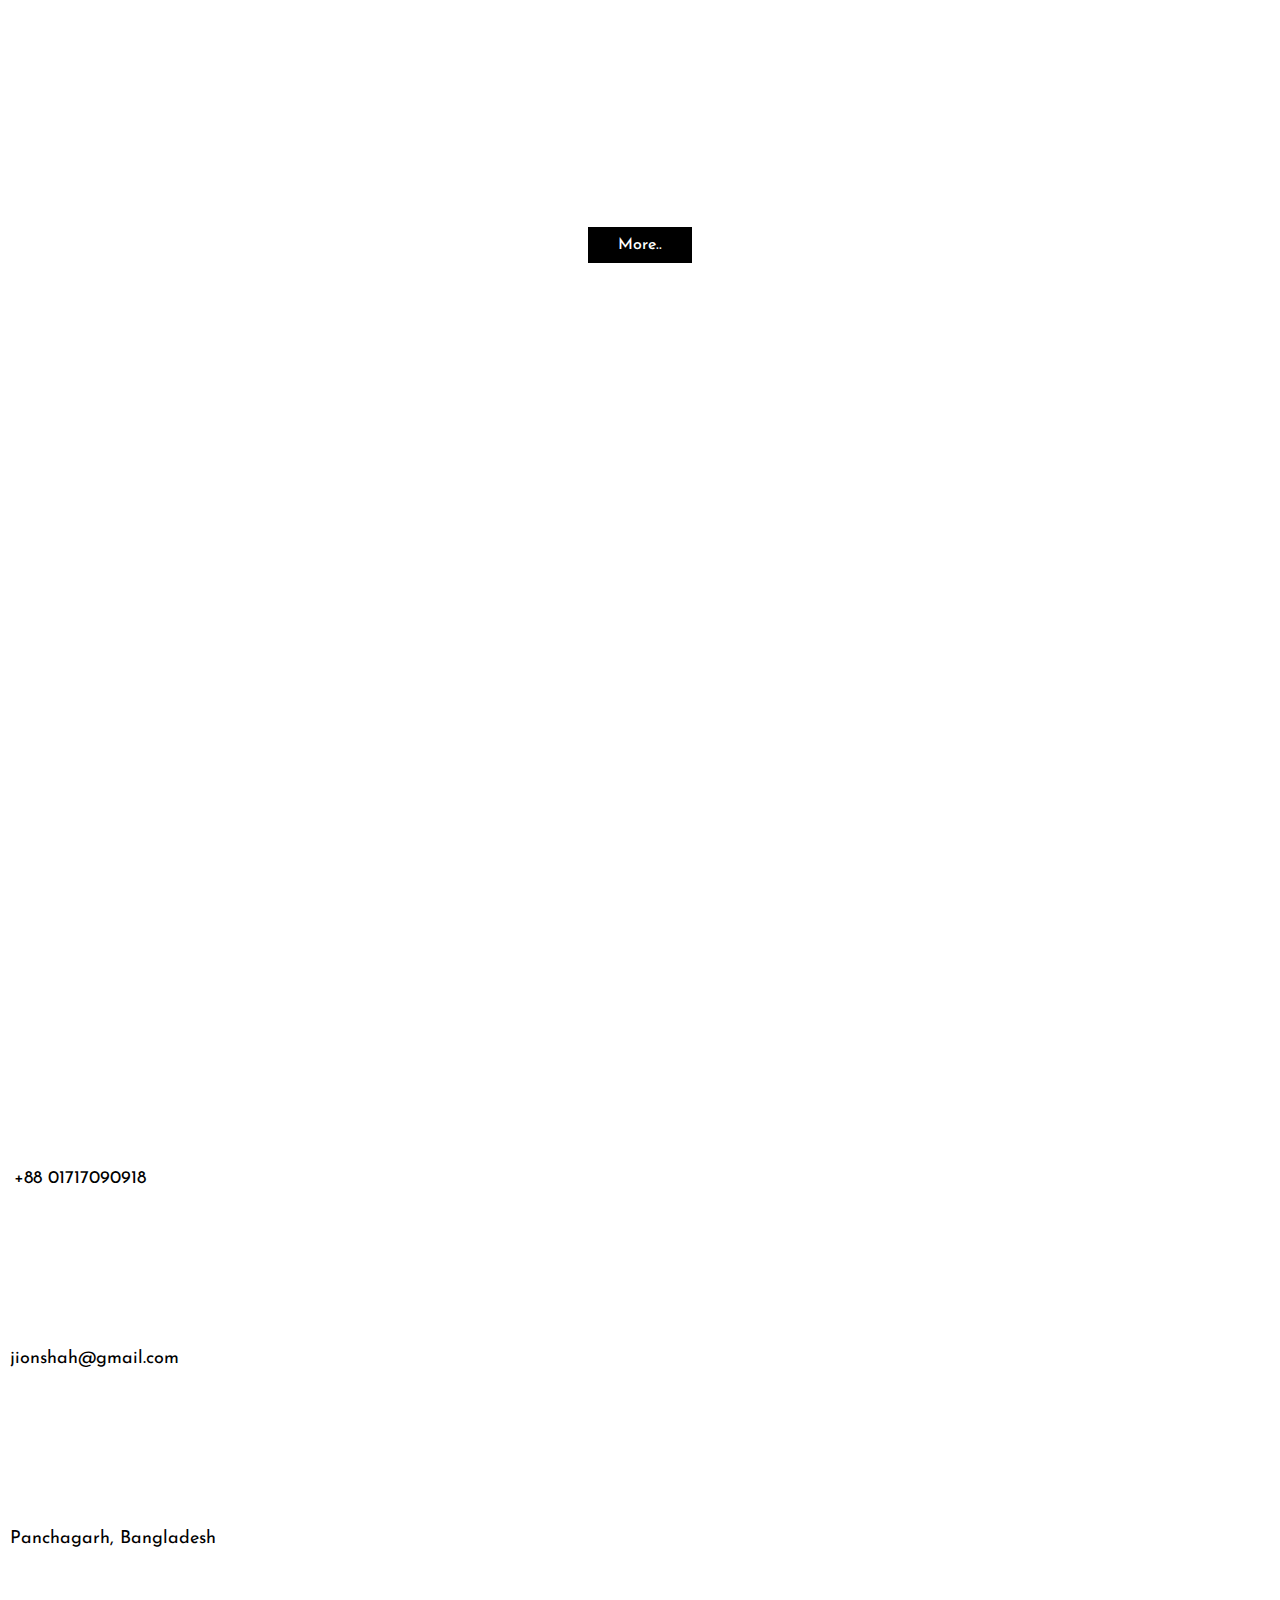
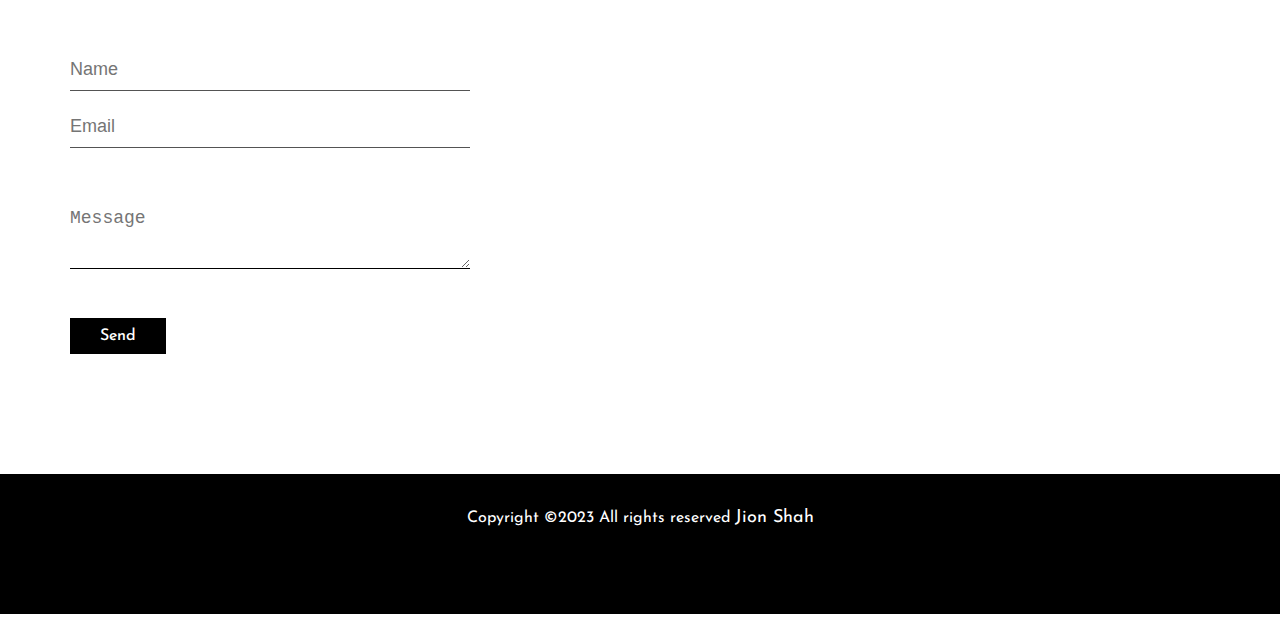
==== commit 20e7c53d: "Update index.html" ====
--- a/index.html
+++ b/index.html
@@ -3,7 +3,7 @@
   <head>
     <meta charset="utf-8" />
     <meta name="viewport" content="width=device-width, initial-scale=1" />
-    <title>Jion Shah</title>
+    <title>Jion</title>
     <!-- Swiper CSS -->
     <link rel="stylesheet" href="css/swiper-bundle.min.css">
     <!-- CSS -->
@@ -73,7 +73,7 @@
             <img src="assets/image/Jion1.1OffWhite.png" alt="Jion" />
           </div>
           <div class="myImgText">
-            <h1><span class="hi">Hi,</span> I'm Jion <span class="dot">.</span></h1>
+            <h1><span class="hi">Hi,</span> I'm Jion<span class="dot">.</span></h1>
             <p><span class="effect"></span></p>
             <div class="s_icon">
               <a class="icon-scroll" href="#about"></a>
